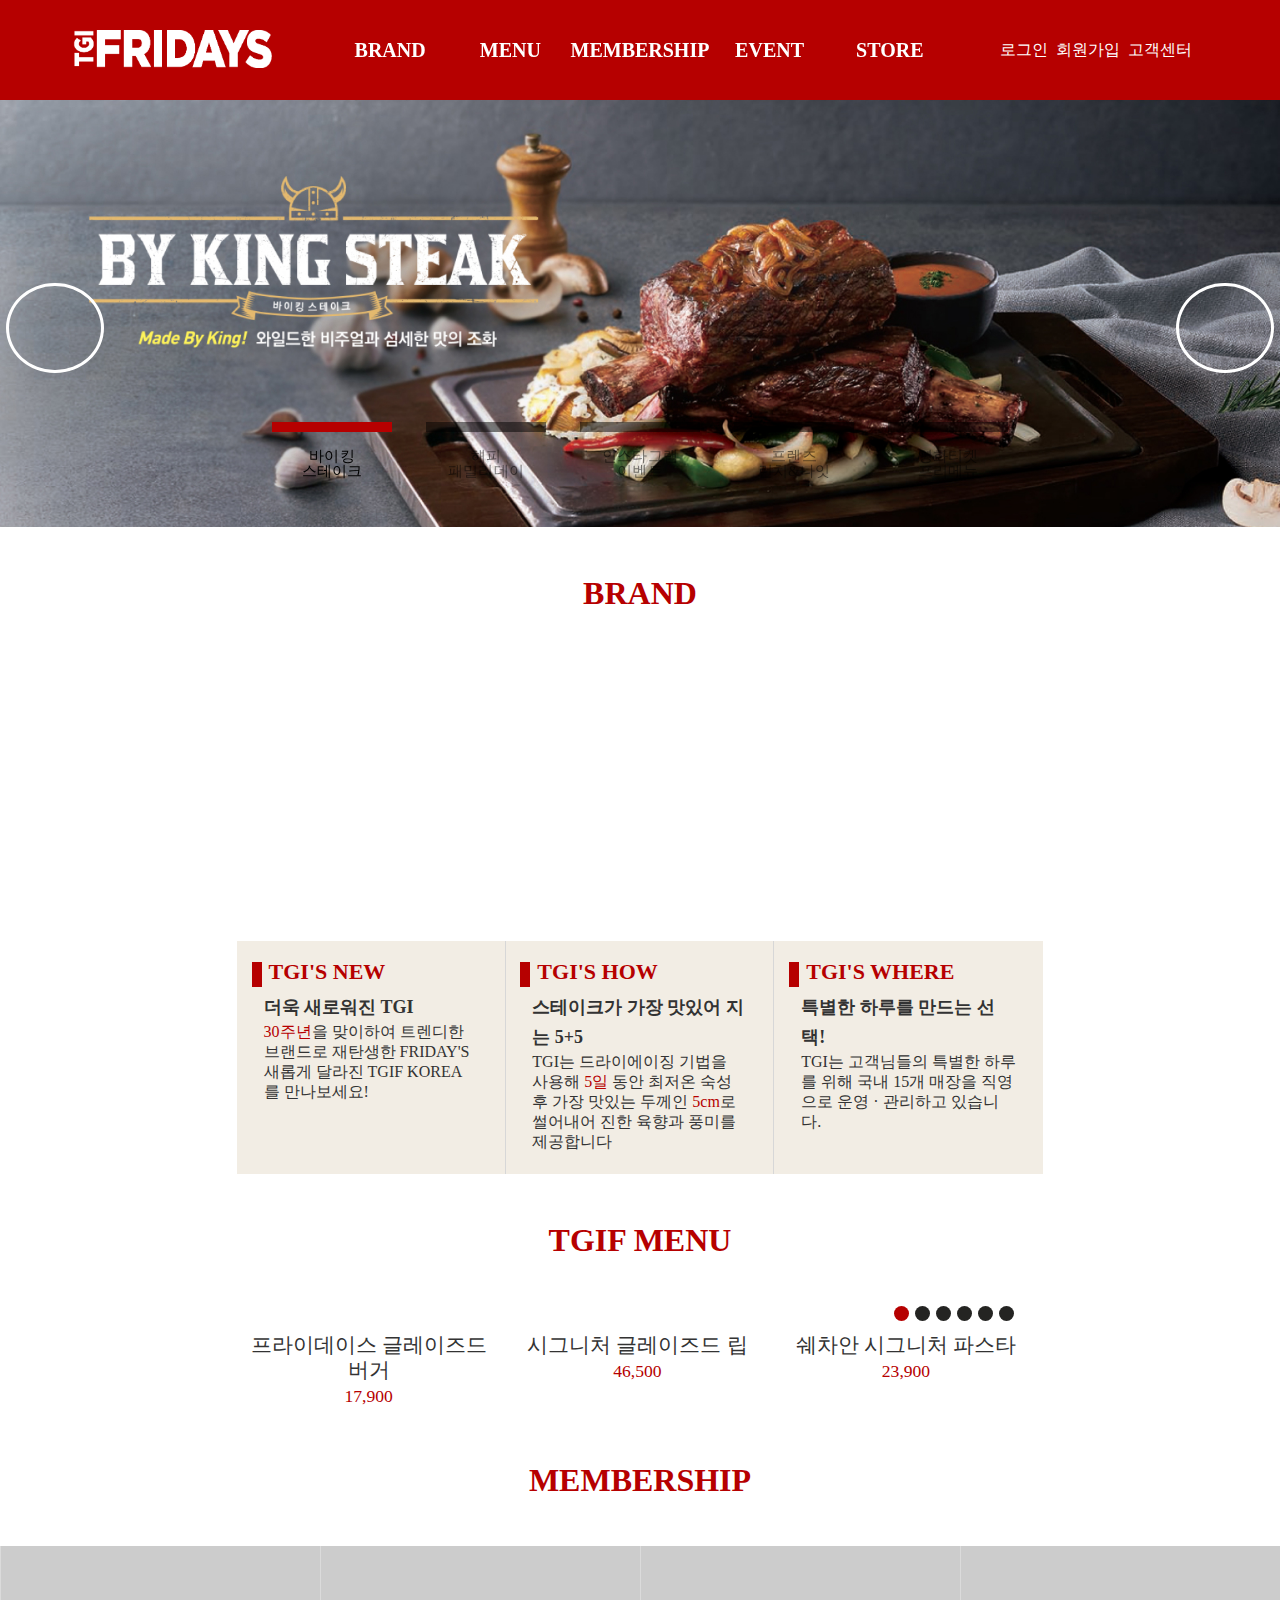
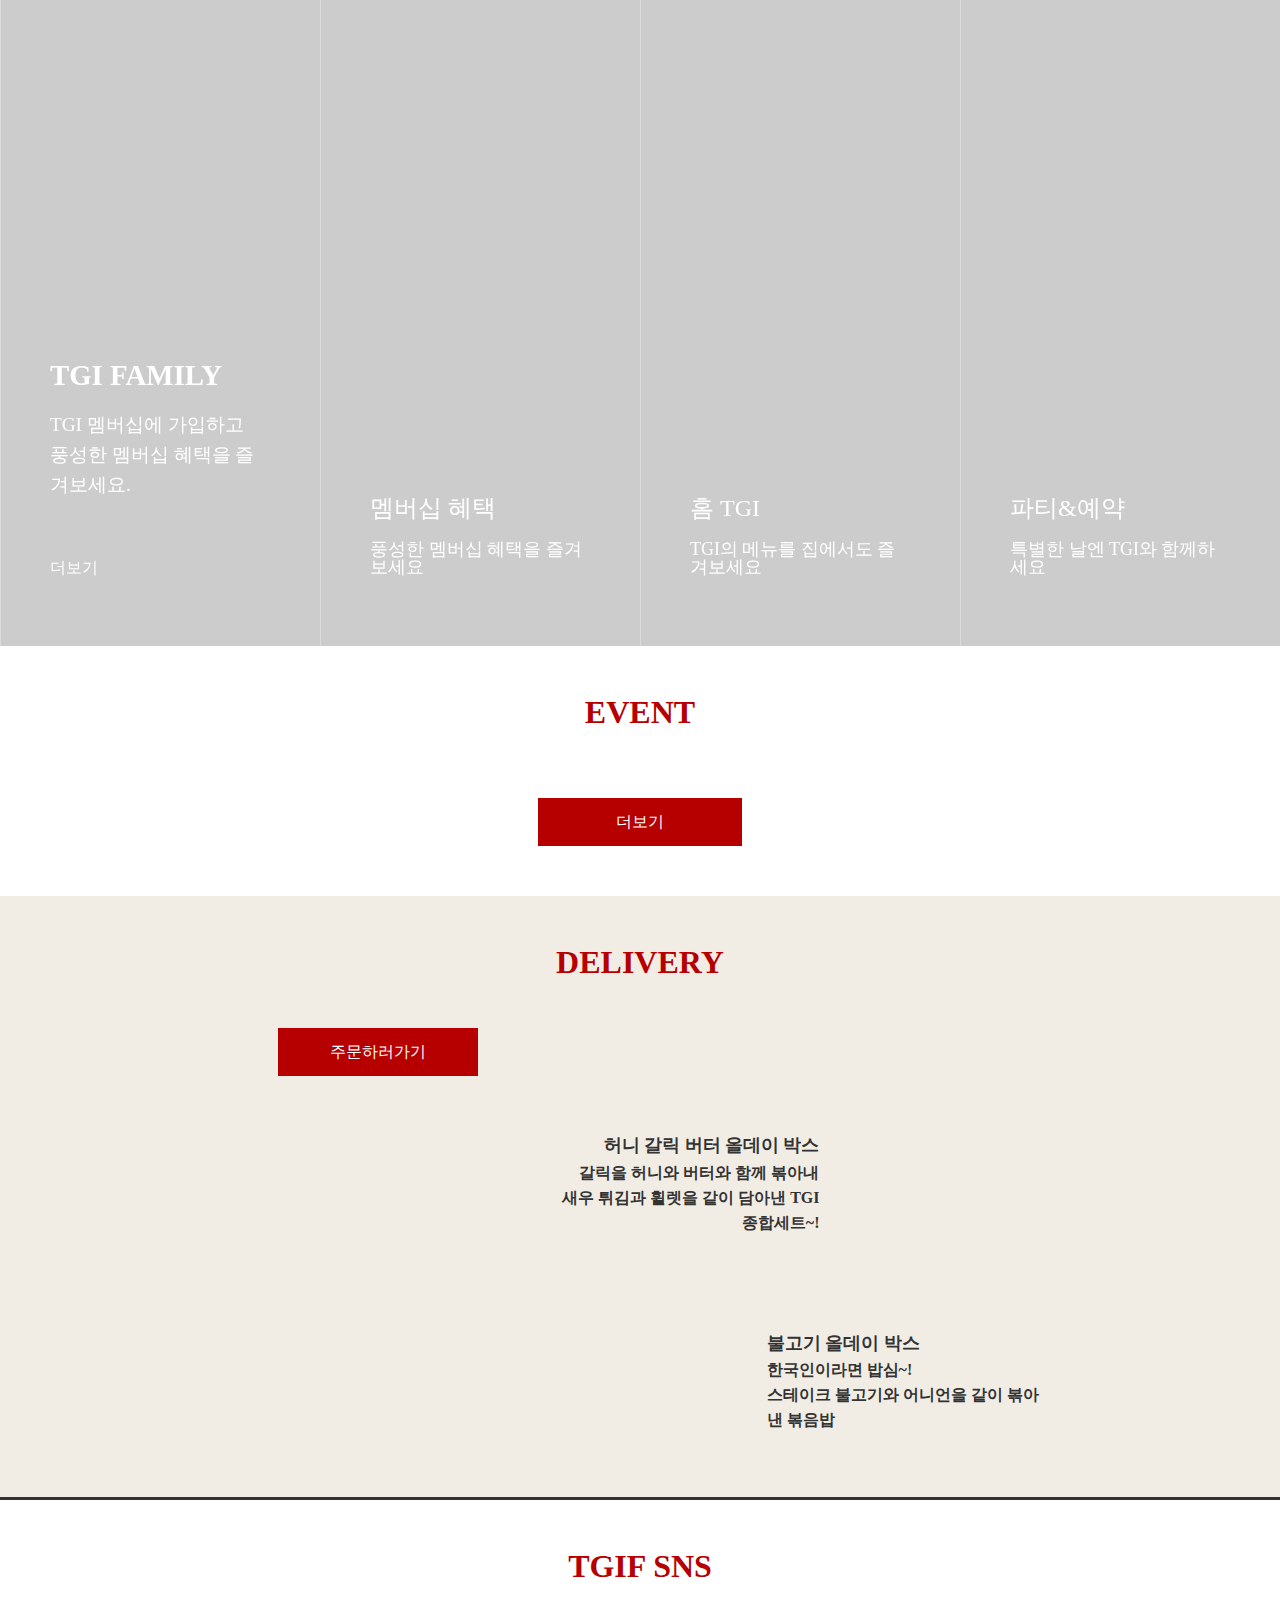
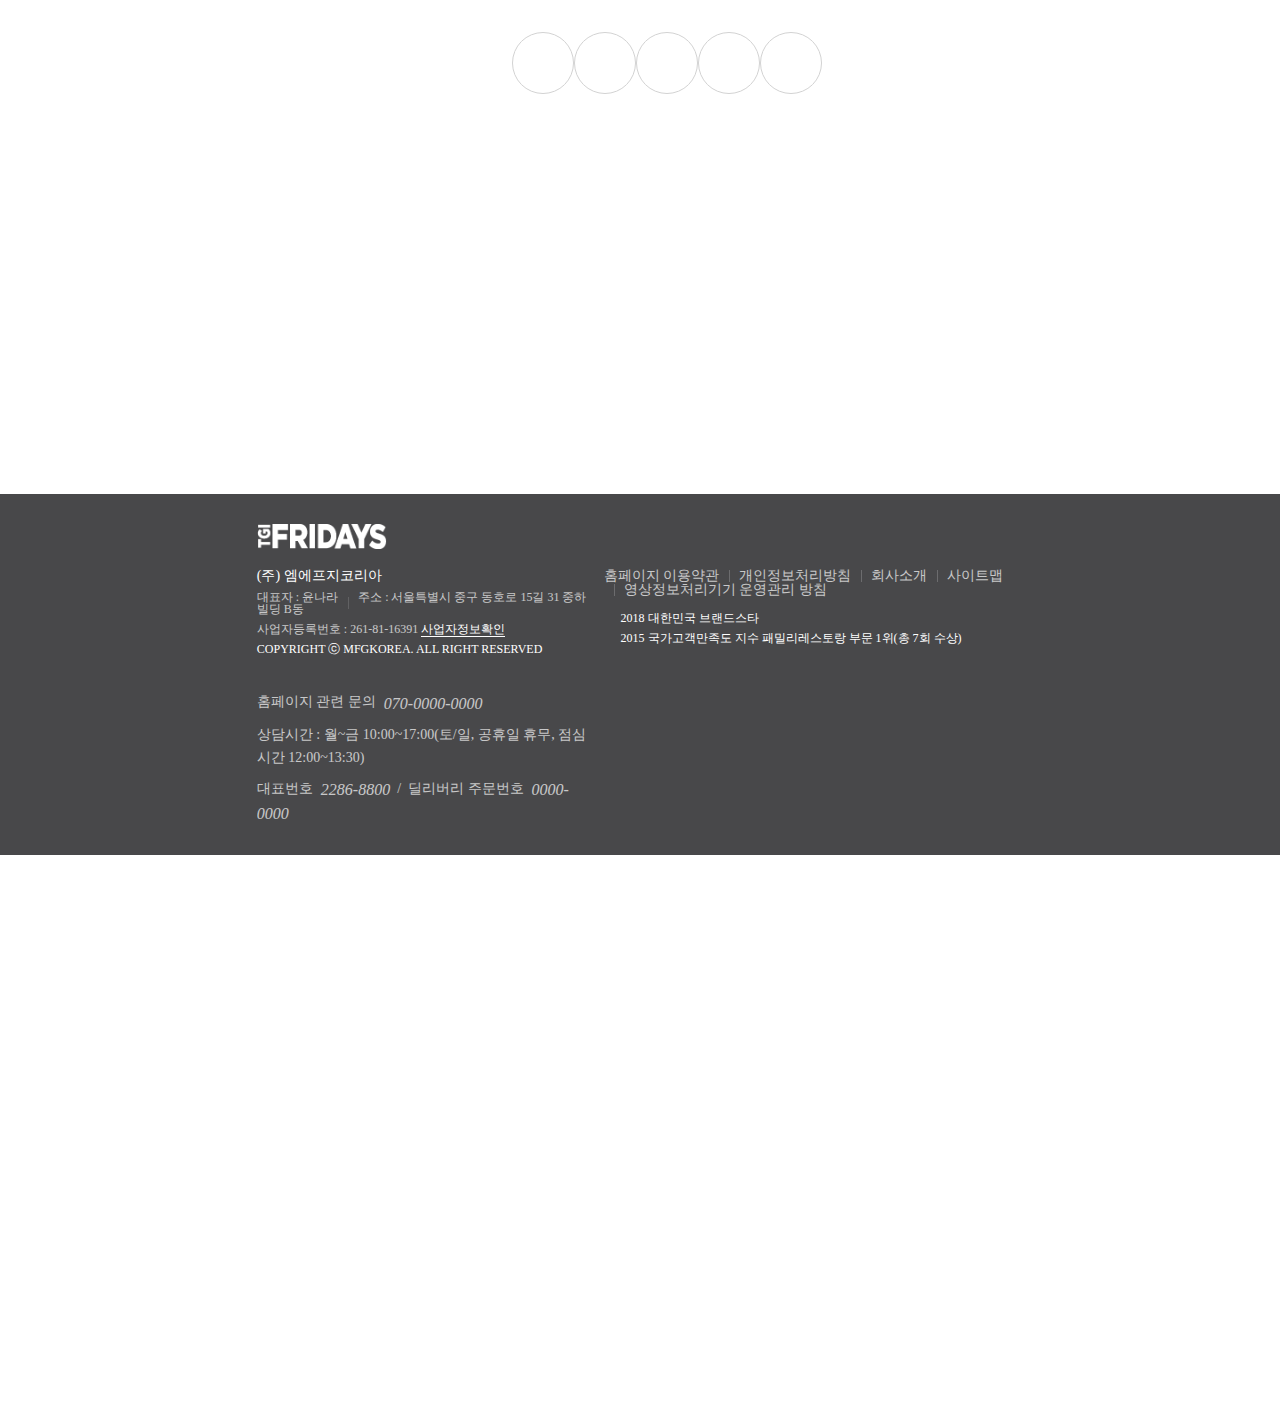
==== index.html @ 8031acd5 "TGI" ====
<!DOCTYPE html>
<html lang="ko">

<head>
  <meta charset="UTF-8">
  <meta http-equiv="X-UA-Compatible" content="IE=edge">
  <meta name="viewport" content="width=device-width, initial-scale=1.0">
  <title>TGI Friday's</title>

  <!-- 파비콘 -->
  <link rel="shortcut icon" type="image/x-icon" href="../img/favicon.ico">

  <!-- 초기화 서식 -->
  <link rel="stylesheet" href="../css/reset.css" type="text/css">
  <!-- 공통 서식 -->
  <link rel="stylesheet" href="../css/common.css" type="text/css">
  <!-- PC 서식 -->
  <link rel="stylesheet" href="../css/pc.css" type="text/css">
  <!-- 태블릿 서식-->
  <link rel="stylesheet" href="../css/tablet.css" type="text/css">
  <!-- 모바일 서식-->
  <link rel="stylesheet" href="../css/mobile.css" type="text/css">

  <!-- 폰트어썸 -->
  <link rel="stylesheet" href="https://cdnjs.cloudflare.com/ajax/libs/font-awesome/6.2.1/css/all.min.css">

  <!-- 제이쿼리 -->
  <script src="https://ajax.googleapis.com/ajax/libs/jquery/2.2.4/jquery.min.js"></script>
  <!-- 제이쿼리 라이브러리 -->
  <script src="https://ajax.googleapis.com/ajax/libs/jquery/2.2.4/jquery.min.js"></script>

  <!-- 공통 스크립트(탑버튼) -->
  <script src="../script/common.js" defer></script>
  <!-- 메인 스크립트 -->
  <script src="./script/main.js" defer></script>
  <!-- 메인 슬라이드배너 스크립트 -->
  <script src="./script/main_slide.js" defer></script>
  <!-- 메뉴 슬라이드배너 스크립트 -->
  <script src="./script/menu_slide.js" defer></script>

</head>

<body>
  <form name="search_form" method="post" action="search.php">
    <input type="checkbox" id="toggle">
    <!-- 상단 헤더 영역 -->
    <header>
      <h1>
        <a href="index.html" title="메인 화면 바로 가기">
          <img src="./img/logo.png" alt="상단 로고">
        </a>
      </h1>

      <label for="toggle" class="total_btn">
        <i class="fas fa-bars"></i>
      </label>

      <!-- gnb -->
      <div class="gnb_tab">
        <nav class="gnb">
          <ul>
            <li><a href="#none" title="BRAND">BRAND</a>
              <ul class="sub">
                <li><a href="#none" title="ABOUT TGI">ABOUT TGI</a></li>
                <li><a href="#none" title="TGI 더 맛있게">TGI 더 맛있게</a></li>
              </ul>
            </li>
            <li><a href="../menu/menu.html" title="MENU">MENU</a>
              <ul class="sub">
                <li><a href="../menu/menu.html" title="신메뉴">신메뉴</a></li>
                <li><a href="#none" title="DELIVERY">DELIVERY</a></li>
                <li><a href="#none" title="런치세트">런치세트</a></li>
                <li><a href="#none" title="">시그니처그릴</a></li>
                <li><a href="#none" title="파스타&라이스">파스타&라이스</a></li>
                <li><a href="#none" title="샐러드">샐러드</a></li>
                <li><a href="#none" title="키즈메뉴">키즈메뉴</a></li>
                <li><a href="#none" title="사이드">사이드</a></li>
                <li><a href="#none" title="음료">음료</a></li>
              </ul>
            </li>

            <li><a href="#none" title="MEMBERSHIP">MEMBERSHIP</a>
              <ul class="sub">
                <li><a href="#none" title="멤버십혜택">멤버십혜택</a></li>
                <li><a href="#none" title="홈 TGI">홈 TGI</a></li>
                <li><a href="#none" title="파티&예약">파티&예약</a></li>
              </ul>
            </li>

            <li><a href="#none" title="EVENT">EVENT</a>
              <ul class="sub">
                <li><a href="#none" title="이벤트">이벤트</a></li>
                <li><a href="#none" title="공지사항">공지사항</a></li>
              </ul>
            </li>

            <li><a href="#none" title="STORE">STORE</a>
              <ul class="sub">
                <li><a href="#none" title="매장찾기">매장찾기</a></li>
                <li><a href="#none" title="창업문의">창업문의</a></li>
              </ul>
            </li>
          </ul>
        </nav>

        <!-- lnb -->
        <nav class="lnb">
          <ul>
            <li><a href="../login/login.html" title="로그인">로그인</a></li>
            <li><a href="../join/join.html" title="회원가입">회원가입</a></li>
            <li><a href="#none" title="고객센터">고객센터</a></li>
            <li><label class="fas fa-search s_btn"></label></li>
          </ul>
        </nav>

        <!-- 검색폼 -->
        <div id="search_box">
          <fieldset class="search">
            <legend>검색</legend>
            <input type="search" id="search" placeholder="검색어를 입력하세요" maxlength="50" autofocus>
            <label for="search" class="fas fa-search"></label>
          </fieldset>
          <label class="fas fa-xmark"></label>
        </div>
      </div>
    </header>


    <!-- 메인 콘텐츠 영역 -->
    <main>

      <!-- 1. 배너 슬라이드 -->
      <article class="main_s">
        <h2>메인 배너 슬라이드</h2>
        <ul class="bs_btn">
          <li class="bs_active">
            <div class="paper-tit">
              바이킹
              <br>
              스테이크
            </div>
          </li>
          <li>
            <div class="paper-tit">
              해피
              <br>
              패밀리데이
            </div>
          </li>
          <li>
            <div class="paper-tit">
              인스타그램
              <br>
              이벤트
            </div>
          </li>
          <li>
            <div class="paper-tit">
              프렌즈
              <br>
              런치&나잇
            </div>
          </li>
          <li>
            <div class="paper-tit">
              영화티켓
              <br>
              프리메뉴
            </div>
          </li>
        </ul>

        <ul class="slide">
          <li><a href="#none" title="배너1"><img src="./img/main01.jpg" alt="배너이미지"></a></li>
          <li><a href="#none" title="배너2"><img src="./img/main02.jpg" alt="배너이미지"></a></li>
          <li><a href="#none" title="배너3"><img src="./img/main03.jpg" alt="배너이미지"></a></li>
          <li><a href="#none" title="배너4"><img src="./img/main04.jpg" alt="배너이미지"></a></li>
          <li><a href="#none" title="배너5"><img src="./img/main05.jpg" alt="배너이미지"></a></li>
        </ul>
        <a href="#none" title="" id="prev_btn" class="button"><i class="fas fa-angle-left"></i></a>
        <a href="#none" title="" id="next_btn" class="button"><i class="fas fa-angle-right"></i></a>

      </article>

      <!-- 2. 브랜드 -->
      <article class="b_wrap">
        <h2>BRAND</h2>
        <div class="b_con">
          <h3>TGI FRIDAYS</h3>
          <p class="b_con_t">(Thank God(ness) It's Friday!)</p><br>
          <p>금요일은 남녀노소 가리지 않고 모두가 기다리는 한 주 최고의 날입니다!</p>
          <p>'누구나 기다리는 금요일의 설레임을 맛으로 전달하겠다'라는 취지로
          <p>TGI FRIDAYS의 시작을 열었습니다.</p>
        </div>

        <div class="b_news">
          <ul>
            <li>
              <a href="#none" title="브랜드로가기">
                <div class="b_txt">
                  <span class="sub_m">TGI'S NEW</span>
                  <span class="b_bold">더욱 새로워진 TGI</span>
                  <p><span class="point">30주년</span>을 맞이하여
                    트렌디한 브랜드로 재탄생한 FRIDAY'S
                    새롭게 달라진 TGIF KOREA를 만나보세요!</p>
                </div>
              </a>
            </li>

            <li>
              <a href="#none" title="브랜드로가기">
                <div class="b_txt">
                  <span class="sub_m">TGI'S HOW</span>
                  <span class="b_bold">스테이크가 가장 맛있어 지는 5+5</span>
                  <p>TGI는 드라이에이징 기법을 사용해
                    <span class="point">5일</span> 동안 최저온 숙성 후 가장 맛있는 두께인 <span class="point">5cm</span>로 썰어내어
                    진한 육향과 풍미를 제공합니다
                  </p>
                </div>
              </a>
            </li>

            <li>
              <a href="#none" title="브랜드로가기">
                <div class="b_txt">
                  <span class="sub_m">TGI'S WHERE</span>
                  <span class="b_bold">특별한 하루를 만드는 선택!</span>
                  <p>TGI는 고객님들의 특별한 하루를 위해
                    국내 15개 매장을 직영으로
                    운영 &middot; 관리하고 있습니다.</p>
                </div>
              </a>
            </li>
          </ul>
        </div>
        <img src="./img/brand_img01.png" alt="브랜드이미지" id="brand-image">
      </article>

      <!-- 3. 메뉴 슬라이드 -->
      <article class="menu_slide_wrapper">
        <h2>TGIF MENU</h2>

        <div class="control_box">
          <span id="page">&nbsp;</span>
          <ul class="m_c_btn">
            <li class="m_on">&nbsp;</li>
            <li>&nbsp;</li>
            <li>&nbsp;</li>
            <li>&nbsp;</li>
            <li>&nbsp;</li>
            <li>&nbsp;</li>
            <i class="pause fa-solid fa-pause"></i>
          </ul>
        </div>

        <div class="slide_box">
          <ul class="menu_slide">
            <li>
              <a href="../menu/menu.html" title="메뉴 보러 가기">
                <img src="./img/menu_slide_1.jpg" alt="프라이데이스 글레이즈드 버거">
                <figcaption>
                  <p>프라이데이스<br>글레이즈드 버거<br><br><span>17,900</span></p>
                </figcaption>
                <p class="name">프라이데이스 글레이즈드 버거<br><span>17,900</span></p>
              </a>
            </li>

            <li>
              <a href="../menu/menu.html" title="메뉴 보러 가기">
                <img src="./img/menu_slide_2.jpg" alt="시그니처 글레이즈드 립">
                <figcaption>
                  <p>시그니처<br>글레이즈드 립<br><br><span>46,500</span></p>
                </figcaption>
                <p class="name">시그니처 글레이즈드 립<br><span>46,500</span></p>
              </a>
            </li>

            <li>
              <a href="../menu/menu.html" title="메뉴슬라이드3">
                <img src="./img/menu_slide_3.jpg" alt="쉐차안 시그니처 파스타">
                <figcaption>
                  <p>쉐차안<br>시그니처 파스타<br><br><span>23,900</span></p>
                </figcaption>
                <p class="name">쉐차안 시그니처 파스타<br><span>23,900</span></p>
              </a>
            </li>

            <li>
              <a href="../menu/menu.html" title="메뉴슬라이드4">
                <img src="./img/menu_slide_4.jpg" alt="뉴욕 스트립 스테이크">
                <figcaption>
                  <p>뉴욕 스트립<br>스테이크<br><br><span>39,900</span></p>
                </figcaption>
                <p class="name">뉴욕 스트립 스테이크<br><span>39,900</span></p>
              </a>
            </li>

            <li>
              <a href="../menu/menu.html" title="메뉴슬라이드5">
                <img src="./img/menu_slide_5.jpg" alt="휠렛 미뇽">
                <figcaption>
                  <p>휠렛 미뇽<br><br><span>47,000</span></p>
                </figcaption>
                <p class="name">휠렛 미뇽<br><span>47,000</span></p>
              </a>
            </li>

            <li>
              <a href="../menu/menu.html" title="메뉴슬라이드6">
                <img src="./img/menu_slide_6.jpg" alt="가든 샐러드">
                <figcaption>
                  <p>가든 샐러드 플래터<br><br><span>18,800</span></p>
                </figcaption>
                <p class="name">가든 샐러드 플래터<br><span>18,800</span></p>
              </a>
            </li>
          </ul>
        </div>

        <div class="tab_control_box">
          <i class="tab_btn fa-solid fa-caret-left"></i>
          <span id="tab_page">&nbsp;</span>
          <i class="tab_btn fa-solid fa-caret-right"></i>
        </div>
      </article>


      <!-- 4. 멤버십 -->
      <article class="mem_b">
        <h2>MEMBERSHIP</h2>
        <ul>
          <li class="mem_tit">
            <a href="#none" title="멤버십">
              <span>TGI FAMILY</span>
              <span>TGI 멤버십에 가입하고<br>풍성한 멤버십 혜택을 즐겨보세요.</span>
              <span>더보기<i class="fas fa-arrow-right"></i></span>
            </a>
          </li>
          <li>
            <a href="#none" title="멤버십 혜택">
              <span>멤버십 혜택</span>
              <span>풍성한 멤버십 혜택을 즐겨보세요</span>
            </a>
            <img src="./img/mem_img01.jpg" alt="멤버십">
          </li>
          <li>
            <a href="#none" title="홈 TGI">
              <span>홈 TGI</span>
              <span>TGI의 메뉴를 집에서도 즐겨보세요</span>
            </a>
            <img src="./img/mem_img02.jpg" alt="멤버십">
          </li>
          <li>
            <a href="#none" title="파티 & 예약">
              <span>파티&예약</span>
              <span>특별한 날엔 TGI와 함께하세요</span>
            </a>
            <img src="./img/mem_img03.jpg" alt="멤버십">
          </li>
        </ul>
      </article>


      <!-- 5. 이벤트 -->
      <article class="event_s">
        <h2>EVENT</h2>
        <div class="e_slide_wrapper">
          <ul class="e_slide">
            <li><a href="#none" title="이벤트"><img src="./img/main_event01.jpg" alt="이벤트"></a></li>
            <li><a href="#none" title="이벤트"><img src="./img/main_event02.jpg" alt="이벤트"></a></li>
            <li><a href="#none" title="이벤트"><img src="./img/main_event03.jpg" alt="이벤트"></a></li>
            <li><a href="#none" title="이벤트"><img src="./img/main_event04.jpg" alt="이벤트"></a></li>
            <li><a href="#none" title="이벤트"><img src="./img/main_event05.jpg" alt="이벤트"></a></li>
            <li><a href="#none" title="이벤트"><img src="./img/main_event06.jpg" alt="이벤트"></a></li>
          </ul>
        </div>
        <a href="#none">더보기</a>
      </article>


      <!-- 6. 딜리버리 -->
      <section class="delivery">
        <h2>DELIVERY</h2>
        <div class="d_wrap">
          <article class="d_left">
            <h3>주문</h3>
            <a href="../menu/menu.html" title="주문페이지 바로가기" class="d_btn_img">
              <img src="./img/mockup.png" alt="목업"></a>

            <a href="#none" title="딜리버리 바로가기">주문하러가기</a>
          </article>

          <article class="d_right">
            <h3>도시락</h3>
            <ul>
              <li class="delibox deli_box1">
                <a href="../menu/menu.html" title="딜리버리 바로가기">
                  <div class="d_list">
                    <dl>
                      <dt>허니 갈릭 버터 올데이 박스</dt>
                      <dd>갈릭을 허니와 버터와 함께 볶아내</dd>
                      <dd>새우 튀김과 휠렛을 같이 담아낸
                        TGI 종합세트~!</dd>
                    </dl>
                  </div>
                  <img src="./img/d_menu02.png" alt="도시락1">
                </a>
              </li>

              <li class="delibox deli_box2">
                <a href="../menu/menu.html" title="딜리버리바로가기">
                  <img src="./img/d_menu01.png" alt="도시락2">
                  <div class="d_list">
                    <dl>
                      <dt>불고기 올데이 박스</dt>
                      <dd>한국인이라면 밥심~!</dd>
                      <dd>스테이크 불고기와 어니언을 같이 볶아낸
                        볶음밥</dd>
                    </dl>
                  </div>
                </a>
              </li>
            </ul>
          </article>
        </div>

        <div class="icon1">
          <img src="./img/d_icon.png" alt="오토바이">
        </div>
      </section>


      <!-- 7. SNS -->
      <section class="sns">
        <h2>TGIF SNS</h2>
        <article class="sns_btn">
          <h3>sns</h3>
          <ul>
            <li><a href="https://www.instagram.com/tgifridays_kr" target="_blank" title="인스타로 바로가기"><i
                  class="fa-brands fa-instagram"></i></a></li>
            <li><a href="https://www.facebook.com/TGIfridayskorea" target="_blank" title="페이스북으로 바로가기"><i
                  class="fa-brands fa-facebook-f"></i></a></li>
            <li><a href="#none" title="트위터로 바로가기"><i class="fa-brands fa-twitter"></i></a></li>
            <li><a href="#none" title="유튜브로 바로가기"><i class="fa-brands fa-youtube"></i></a></li>
            <li><a href="#none" title="블로그로 바로가기"><i class="fa-brands fa-blogger-b"></i></a></li>
          </ul>
        </article>
        <article class="sns_s" id="slider">
          <h3>sns</h3>
          <ul class="list_wrap">
            <li><a href="https://www.instagram.com/tgifridays_kr/" target="_blank" title="sns"><img
                  src="./img/sns_img01.jpg" alt="sns"></a></li>
            <li><a href="https://www.instagram.com/tgifridays_kr/" target="_blank" title="sns"><img
                  src="./img/sns_img02.jpg" alt="sns"></a></li>
            <li><a href="https://www.instagram.com/tgifridays_kr/" target="_blank" title="sns"><img
                  src="./img/sns_img03.jpg" alt="sns"></a></li>
            <li><a href="https://www.instagram.com/tgifridays_kr/" target="_blank" title="sns"><img
                  src="./img/sns_img04.jpg" alt="sns"></a></li>
            <li><a href="https://www.instagram.com/tgifridays_kr/" target="_blank" title="sns"><img
                  src="./img/sns_img05.jpg" alt="sns"></a></li>
            <li><a href="https://www.instagram.com/tgifridays_kr/" target="_blank" title="sns"><img
                  src="./img/sns_img06.jpg" alt="sns"></a></li>
            <li><a href="https://www.instagram.com/tgifridays_kr/" target="_blank" title="sns"><img
                  src="./img/sns_img07.jpg" alt="sns"></a></li>
            <li><a href="https://www.instagram.com/tgifridays_kr/" target="_blank" title="sns"><img
                  src="./img/sns_img08.jpg" alt="sns"></a></li>
            <li><a href="https://www.instagram.com/tgifridays_kr/" target="_blank" title="sns"><img
                  src="./img/sns_img09.jpg" alt="sns"></a></li>
            <li><a href="https://www.instagram.com/tgifridays_kr/" target="_blank" title="sns"><img
                  src="./img/sns_img10.jpg" alt="sns"></a></li>
            <li><a href="https://www.instagram.com/tgifridays_kr/" target="_blank" title="sns"><img
                  src="./img/sns_img11.jpg" alt="sns"></a></li>
            <li><a href="https://www.instagram.com/tgifridays_kr/" target="_blank" title="sns"><img
                  src="./img/sns_img12.jpg" alt="sns"></a></li>
            <li><a href="https://www.instagram.com/tgifridays_kr/" target="_blank" title="sns"><img
                  src="./img/sns_img13.jpg" alt="sns"></a></li>
            <li><a href="https://www.instagram.com/tgifridays_kr/" target="_blank" title="sns"><img
                  src="./img/sns_img14.jpg" alt="sns"></a></li>
            <li><a href="https://www.instagram.com/tgifridays_kr/" target="_blank" title="sns"><img
                  src="./img/sns_img15.jpg" alt="sns"></a></li>
            <li><a href="https://www.instagram.com/tgifridays_kr/" target="_blank" title="sns"><img
                  src="./img/sns_img16.jpg" alt="sns"></a></li>
            <li><a href="https://www.instagram.com/tgifridays_kr/" target="_blank" title="sns"><img
                  src="./img/sns_img17.jpg" alt="sns"></a></li>
            <li><a href="https://www.instagram.com/tgifridays_kr/" target="_blank" title="sns"><img
                  src="./img/sns_img18.jpg" alt="sns"></a></li>
            <li><a href="https://www.instagram.com/tgifridays_kr/" target="_blank" title="sns"><img
                  src="./img/sns_img19.jpg" alt="sns"></a></li>
          </ul>
        </article>
      </section>

      <!-- 탑버튼 -->
      <aside>
        <a href="#none" title="위로 바로 가기" class="top_btn"><i class="fas fa-angle-up"></i>TOP</a>
      </aside>

    </main>


    <!-- 푸터 영역 -->
    <footer>
      <div class="f_wrap">
        <h1><a href="index.html" title="상단으로 올라 가기"><img src="./img/logo.png" alt="로고"></a></h1>
        <div class="f_right">
          <nav class="f_gnb">
            <ul class="foo_l">
              <li><a href="#none" title="홈페이지 이용약관">홈페이지 이용약관</a></li>
              <li><a href="#none" title="개인정보처리방침">개인정보처리방침</a></li>
              <li><a href="#none" title="회사소개">회사소개</a></li>
              <li><a href="#none" title="사이트맵">사이트맵</a></li>
              <li><a href="#none" title="영상정보처리기기 운영관리 방침">영상정보처리기기 운영관리 방침</a></li>
            </ul>
          </nav>
          <ul class="awards">
            <li><img src="./img/f_brandstar.jpg" alt="브랜드스타">
              <p>2018 대한민국 브랜드스타</p>
            </li>
            <li><img src="./img/f_ncsi.jpg" alt="ncsi">
              <p>2015 국가고객만족도 지수 패밀리레스토랑 부문 1위(총 7회 수상)</p>
            </li>
          </ul>
        </div>
        <address>
          <div class="f_text">
            <p>(주) 엠에프지코리아</p>
            <p><span>대표자 : 윤나라</span><span>주소 : 서울특별시 중구 동호로 15길 31 중하빌딩 B동</span></p>
            <p><span>사업자등록번호 : 261-81-16391 </span><a href="#none" class="btn-toast-pop">사업자정보확인</a></p>
            <p class="copy">COPYRIGHT ⓒ MFGKOREA. ALL RIGHT RESERVED</p>
          </div>
          <div class="tel-text">
            <p class="home-number">홈페이지 관련 문의<em class="roboto">070-0000-0000</em></p>
            <p class="site-number">상담시간 : 월~금 10:00~17:00(토/일, 공휴일 휴무, 점심시간 12:00~13:30)</p>
            <p class="key-number">대표번호<em class="roboto">2286-8800</em>&nbsp;&nbsp;/&nbsp;&nbsp;딜리버리 주문번호<em
                class="roboto">0000-0000</em></p>
          </div>
        </address>
      </div>
    </footer>
  </form>
</body>

</html>
---- css/common.css ----
@charset "utf-8";

@font-face {
  font-family: 'Pretendard-Regular', 'Roboto';
  src: url('https://cdn.jsdelivr.net/gh/Project-Noonnu/noonfonts_2107@1.1/Pretendard-Regular.woff') format('woff');
  font-weight: 200, 400, 600;
  font-style: normal;
}

body {
  width: 100%;
  margin: 0 auto;
  color: #333;
  font-family: 'Pretendard-Regular';
  overflow-x: hidden;
}

/* p{font-size: 1.125rem;} */
h2 {
  font-family: 'Roboto';
  font-size: 2rem;
  margin: 50px 0;
  text-align: center;
  color: #B60000;
}

a {
  text-decoration: none;
  color: #333;
}

.gnb>ul>li>a {
  font-family: 'Roboto';
}

img {
  display: block;
}


/* 탑버튼 */

aside a {
  width: 50px;
  height: 50px;
  text-align: center;
  position: fixed;
  right: 30px;
  bottom: 100px;
  font-size: 1.125rem;
  display: none;
  padding-top: 5px;
  background-color: #B60000;
  color: #fff;
  border: 1px solid #B60000;
  box-sizing: border-box;
  z-index: 9999;
}

.top_btn:hover {
  background-color: #fff;
  color: #B60000;
  border: 1px solid #B60000;
}


/* 헤더 서식 */
#toggle {
  display: none;
}

header {
  background: #B60000;
  width: 100%;
  height: 100px;
  position: relative;
  margin: auto;
  display: block;
  z-index: 9999;
}

header h1 {
  /* width: 17%; */
  height: 100px;
  position: relative;
  top: 30px;
  /* left: 5%; */
}

h1 img {
  width: 100%;
  max-width: 200px;
}

.gnb {
  width: 50%;
  height: 70px;
  max-width: 1200px;
  position: absolute;
  left: 50%;
  top: 30px;
  transform: translateX(-50%);
  z-index: 9999;
}

.gnb>ul {
  /* display:flex; */
  justify-content: space-around;
  padding: 0 10px;
  align-items: center;
}

.gnb>ul>li {
  text-align: center;
  width: 100%;
  position: relative;
}

.gnb>ul>li>a {
  font-size: 1.25rem;
  color: #fff;
  font-weight: bold;
  line-height: 40px;
}

.gnb>ul>li>i {
  display: none;
}

.gnb li a:hover {
  color: #242422;
}


/* 서브 메뉴 */
.sub {
  position: absolute;
  width: 100%;
  height: 280px;
  display: none;
  top: 70px;
  padding-top: 10px;
  background-color: rgba(0, 0, 0, .5);
  text-align: center;
}

.sub li {
  height: 30px;
}

.sub li a {
  color: #fff;
}

.sub li a:hover {
  color: #B60000;
}

.gnb>ul>li:first-child .sub {
  padding-left: 1000px;
  left: -1000px;
}

.gnb>ul>li:last-child .sub {
  padding-right: 1000px;
  right: -1000px;
}

/* lnb */
/* .lnb { */
/* position: absolute; */
/* right: 5%; */
/* top: 50%; */
/* transform: translateY(-50%); */
/* } */

.lnb ul {
  display: flex;
  /* justify-content: space-around; */
}

.lnb ul li {
  padding: 5px;
}

.lnb ul li a {
  font-size: 1rem;
  color: #fff;
  display: block;
}


/* 헤더 서식 끝 */



/* 메인 영역 */
/* 메인 슬라이드 */
.main_s {
  position: relative;
  width: 100%;
  /* height: 600px; */
  overflow: hidden;
  text-align: center;
}

.main_s h2 {
  display: none;
}

.slide {
  width: 500%;
  display: flex;
  position: relative;
  left: 0px;
  transition: 1.5s;
}

.main_s i.fas {
  font-size: 40px;
  color: #fff;
  border: 3px solid #fff;
  border-radius: 50%;
  position: absolute;
  top: 43%;
  padding: 22px 30px;
}

.main_s i.fas:hover {
  background: rgba(255, 255, 255, .3);
  color: #b60000;
  border: 3px solid #b60000;
}

.slide li {
  width: 100%;
}

.slide li img {
  width: 100%;
}

.fa-angle-left {
  left: 0.5%;
}

.fa-angle-right {
  right: 0.5%;
}

.bs_btn {
  position: absolute;
  bottom: 1%;
  left: 0;
  width: 100%;
  text-align: center;
  z-index: 1000;
}

.bs_btn li {
  display: inline-block;
  position: relative;
  width: 120px;
  height: 100px;
  margin: 0 15px;
  cursor: pointer;
}

.bs_btn li.bs_active::before {
  width: 120px;
  /* border: 1px solid #b60000; */
  background-color: #b60000;
}

.bs_btn li.bs_active .paper-tit {
  color: #fff;
}

.bs_btn li::before {
  content: '';
  display: block;
  position: absolute;
  top: 0;
  left: 0;
  width: 120px;
  height: 10px;
  background-color: rgba(0, 0, 0, .5);
  /* border: 1px solid rgb(107,102,102); */
}

/* .bs_btn li.bs_active::after{
  border: 1px solid  #b60000;
    background-color: #b60000;
    box-sizing: border-box;
    opacity: 1;
} */
.bs_btn li::after {
  content: '';
  display: block;
  position: absolute;
  top: 0;
  left: 0;
  width: 1px;
  height: 7px;
}

.bs_btn .paper-tit {
  margin-top: 27px;
  color: rgba(0, 0, 0, .5);
  font-size: 15px;
  word-break: keep-all;
  /* text-align: center; */
  letter-spacing: 0.01em
}

/* 메뉴 슬라이드 */

.menu_slide_wrapper {
  margin: 0 auto;
  width: 63%;
  text-align: center;
}


.slide_box {
  width: 100%;
  /* border: 3px solid #f00; */
  overflow: hidden;
  box-sizing: border-box;
  position: relative;
  clear: right;
}

.menu_slide {
  width: 199.89% !important;
  margin: 0 auto;
  /* border: 3px solid #000; */
  overflow: hidden;
  display: flex;
  position: relative;
  /* margin-left:0; */
  box-sizing: border-box;


}

.menu_slide>li {
  width: 33% !important;
  padding-right: 0.3% !important;
  box-sizing: border-box !important;
}


.menu_slide>li>a {
  display: block;
  width: 100%;
  height: 100%;
  position: relative;
  box-sizing: border-box;

}

.menu_slide>li>a>img {
  width: 100%;
  max-width: 550px;

  z-index: -1;
}

.menu_slide li a p.name {
  font-size: 1.3rem;
  padding: 5px;
  line-height: 25px;
}

.menu_slide li a p.name>span {
  color: #B60000;
  font-size: 1.1rem;
}

#page {
  /* border: 1px solid #000; */
  color: #242422;
  padding-right: 5px;
  font-size: 0.9rem;
}

/* 메뉴 슬라이드 끝 */

/* 딜리버리 */

.delivery {
  width: 100%;
  /* height: 800px; */
  position: relative;
  border-bottom: 3px solid#333;
  background: #F2EDE4;
  /* margin: 0px auto; */
}

.delivery h2 {
  padding-top: 50px;
}

.delivery h3 {
  display: none;
}

.d_list {
  /* width: 70%; */
  font-weight: bold;
  /* display: flex; */
  padding-top: 70px;
}

.d_list dt {
  /* width: 100%; */
  font-size: 1.8vw;
  padding-bottom: 5px;
}

.d_list dd {
  line-height: 25px;
}

.deli_box2 .d_list {
  padding-left: 20px;
}

/* sns 서식 시작 */
.sns {
  width: 100%;
  padding-bottom: 350px;
}

.sns h3 {
  display: none;
}

.sns_btn {
  width: 20%;
  margin: 0 auto;
  padding-bottom: 50px;
}

.sns_btn>ul {
  display: flex;
  justify-content: space-between;
}

.sns_btn>ul>li {
  position: relative;
}

.sns_btn>ul>li>a {
  display: block;
  width: 40px;
  height: 40px;
  border: 1px solid #D2D2D2;
  border-radius: 50%;
  padding: 10px;
  transition: .3s;
}

.sns_btn .fa-brands {
  font-size: 30px;
  color: #D2D2D2;
  position: absolute;
  left: 50%;
  top: 50%;
  transform: translate(-50%, -50%);
  transition: .3s;
}

.sns_s {
  position: relative;
}

.sns_s>ul {
  position: absolute;
  width: 6000px;
  left: 0px;
  display: flex;
}

.sns_s>ul>li {
  width: 300px;
  height: 300px;
  list-style: none;
}

.sns_s>ul>li img {
  width: 100%;
}

/* sns 서식 끝 */


/* 푸터 영역 */
footer {
  position: relative;
  width: 100%;
  color: #fff;
  background-color: #48484A;
  font-size: 12px;
  padding: 20px;
}

footer h1 {
  width: 100%;
}

footer h1 img {
  width: 100%;
  max-width: 130px;
  display: block;
  box-sizing: border-box;
}

.f_wrap {
  display: flex;
  flex-wrap: wrap;
  flex-direction: row-reverse;
  width: 63%;
  padding: 10px 0px;
  margin: 0 auto;
  box-sizing: border-box;
}

.f_right {
  width: 57%;
  margin-top: 20px;
}

footer .f_gnb {
  overflow: hidden;
  z-index: 3;
  margin-bottom: 15px;
}

.f_text {
  position: relative;
}

footer .f_gnb li {
  position: relative;
  float: left;
  padding-left: 10px;
  margin-left: 10px;
}

footer .f_gnb li:after {
  content: '';
  position: absolute;
  top: 50%;
  left: 0;
  display: block;
  width: 1px;
  height: 12px;
  margin-top: -6px;
  background-color: #fff;
  opacity: 0.2;
}

footer .f_gnb li:first-child {
  padding-left: 0;
  margin-left: 0;
}

footer .f_gnb li:first-child:after {
  display: none;
}

footer .f_gnb li>a {
  color: #fff;
  font-size: 14px;
  opacity: 0.7;
}

.awards {
  top: 60px;
  right: 282px;
}

.awards img:first-child {
  width: 14px;
  display: inline-block;
}

.awards img:last-child {
  width: 20px;
  display: inline-block;
}

.awards li {
  margin-top: 8px;
}

.awards p {
  display: inline;
}

address {
  order: 1;
  width: 41%;
  box-sizing: border-box;
  margin-right: 2%;
}

footer address p {
  margin-top: 8px;
}

footer address p span {
  opacity: 0.7;
}

footer address p:first-child {
  margin-top: 20px;
  font-size: 14px;
}

footer address p span+span {
  position: relative;
  padding-left: 10px;
  margin-left: 10px;
}

footer address p span+span:after {
  content: '';
  position: absolute;
  top: 50%;
  left: 0;
  display: block;
  width: 1px;
  height: 12px;
  margin-top: -6px;
  background-color: #fff;
  opacity: 0.2;
}

footer address a {
  color: #fff;
  border-bottom: 1px solid #fff;
  opacity: 1;
}

footer .tel-text {
  margin-top: 15px;
  font-size: 14px;
  line-height: 23px;
  overflow: hidden;
}

.tel-text>p {
  opacity: 0.7;
}

footer .tel-text em {
  margin-left: 8px;
  font-size: 16px;
  font-weight: 500;
  vertical-align: middle;
}
---- css/pc.css ----
@charset "utf-8";
/* PC 서식 시작 */

@media screen and (min-width:1025px) {

  /* 헤더 서식 */
  header {
    background: #B60000;
    width: 100%;
    height: 100px;
    position: relative;
    margin: auto;
    display: block;
    z-index: 9999;
  }

  header h1 {
    width: 17%;
    height: 100px;
    position: relative;
    top: 30px;
    left: 5%;
  }

  header h1 img {
    width: 100%;
    max-width: 200px;
    margin: 0 auto;
  }

  .total_btn {
    display: none;
  }

  .gnb {
    width: 50%;
    height: 100px;
    max-width: 1200px;
    position: absolute;
    left: 50%;
    top: 30px;
    transform: translateX(-50%);
    z-index: 9999;
  }

  .gnb>ul {
    display: flex;
    justify-content: space-around;
    padding: 0 10px;
    align-items: center;
  }

  .gnb>ul>li {
    text-align: center;
    width: 100%;
    position: relative;
  }

  .gnb>ul>li>a {
    font-size: 1.25rem;
    color: #fff;
    font-weight: bold;
    line-height: 40px;
  }

  .gnb li a:hover {
    color: #242422;
  }

  .gnb:hover .sub {
    display: block;
  }


  /* 서브 메뉴 */
  .sub {
    position: absolute;
    width: 100%;
    height: 280px;
    display: none;
    top: 70px;
    padding-top: 10px;
    background-color: rgba(0, 0, 0, .5);
    text-align: center;
  }

  .sub li {
    height: 30px;
  }

  .sub li a {
    color: #fff;
  }

  .sub li a:hover {
    color: #B60000;
  }

  .gnb>ul>li:first-child .sub {
    padding-left: 1000px;
    left: -1000px;
  }

  .gnb>ul>li:last-child .sub {
    padding-right: 1000px;
    right: -1000px;
  }

  /* lnb */
  .lnb {
    position: absolute;
    right: 5%;
    top: 50%;
    transform: translateY(-50%);
  }

  .lnb ul {
    display: flex;
    justify-content: space-around;
  }

  .lnb ul li {
    padding: 4px;
  }

  .lnb ul li a {
    font-size: 1rem;
    color: #fff;
    display: block;
  }

  .lnb li a:hover {
    color: #242422;
  }

  /* 헤더 서식 끝 */


  /* 검색폼 서식 */
  .lnb .fa-search {
    font-size: 16px;
    cursor: pointer;
    transform: translateY(-2px);
    color: #fff;
  }

  #search_box {
    width: 100%;
    position: absolute;
    left: 0;
    padding: 150px 0;
    display: none;
    justify-content: center;
    background: #fff;
    z-index: 9999;
  }

  #search_box fieldset legend,
  #search_box fieldset span {
    display: none;
  }

  #search_box fieldset {
    position: absolute;
    top: 100px;
    left: 50%;
    transform: translateX(-50%);
    transition: all 0.6s ease;
  }

  .search {
    width: 100%;
    text-align: center;
  }

  /* 밑줄 */
  .search::after {
    width: 600px;
    height: 2px;
    background: #333;
    content: "";
    display: block;
    position: absolute;
    left: 50%;
    transform: translateX(-50%);
  }

  #search {
    width: 30%;
    height: 50px;
    font-size: 20px;
    color: #333;
    border: none;
    text-indent: 5px;
  }

  /* 포커스시 테두리 없애기 */
  #search:focus {
    outline: none;
  }

  /* x 버튼 없애기 */
  #search::-webkit-search-decoration,
  #search::-webkit-search-cancel-button,
  #search::-webkit-search-results-button,
  #search::-webkit-search-results-decoration {
    display: none;
  }

  #search_box .fa-search {
    font-size: 24px;
    cursor: pointer;
    padding: 10px;
  }

  #search_box .fa-search:hover {
    color: #B60000;
  }

  #search_box .fa-xmark {
    font-size: 35px;
    color: #b60000;
    cursor: pointer;
    position: absolute;
    top: 250px;
    left: 50%;
    transform: translateX(-50%);
    transition: 0.8s;
  }

  #search_box .fa-xmark:hover {
    transform: rotate(180deg);
  }

  /* 검색폼 서식 끝 */



  /* 1 메인 슬라이드배너 서식 시작 */

  .main_s {
    position: relative;
    width: 100%;
    overflow: hidden;
    text-align: center;
  }

  .main_s h2 {
    display: none;
  }

  .slide {
    width: 500%;
    display: flex;
    position: relative;
    left: 0px;
    transition: 1.5s;
  }

  .slide li {
    width: 100%;
  }

  .slide li img {
    width: 100%;
  }

  .main_s i.fas {
    font-size: 40px;
    color: #fff;
    border: 3px solid #fff;
    border-radius: 50%;
    position: absolute;
    top: 43%;
    padding: 22px 30px;
  }

  .main_s i.fas:hover {
    background: rgba(255, 255, 255, .3);
    color: #b60000;
    border: 3px solid #b60000;
  }

  .fa-angle-left {
    left: 0.5%;
  }

  .fa-angle-right {
    right: 0.5%;
  }

  .bs_btn {
    position: absolute;
    bottom: 1%;
    left: 0;
    width: 100%;
    text-align: center;
    z-index: 1000;
  }

  .bs_btn li {
    display: inline-block;
    position: relative;
    width: 120px;
    height: 100px;
    margin: 0 15px;
    cursor: pointer;
  }

  .bs_btn li.bs_active::before {
    width: 120px;
    /* border: 1px solid #b60000; */
    background-color: #b60000;
  }

  .bs_btn li.bs_active .paper-tit {
    color: #000;
  }

  .bs_btn li::before {
    content: '';
    display: block;
    position: absolute;
    top: 0;
    left: 0;
    width: 120px;
    height: 10px;
    background-color: rgba(0, 0, 0, .5);
    /* border: 1px solid rgb(107,102,102); */
  }

  /* .bs_btn li.bs_active::after{
  border: 1px solid  #b60000;
    background-color: #b60000;
    box-sizing: border-box;
    opacity: 1;
} */
  .bs_btn li::after {
    content: '';
    display: block;
    position: absolute;
    top: 0;
    left: 0;
    width: 1px;
    height: 7px;
  }

  .bs_btn .paper-tit {
    margin-top: 27px;
    color: rgba(0, 0, 0, .5);
    font-size: 15px;
    word-break: keep-all;
    /* text-align: center; */
    letter-spacing: 0.01em
  }

  /* 메인 슬라이드배너 서식 끝 */

  /* 2 브랜드 서식 시작 */
  .b_wrap {
    width: 63%;
    margin: 0 auto;
    position: relative;
  }

  .b_con {
    width: 100%;
    padding: 70px 10px 0 10px;
    position: relative;
    left: -100%;
    opacity: 0;
    transition: 1s;
    /* animation: b_slide 1s ease-out; */
  }

  .b_con h3 {
    font-size: 38px;
    font-weight: bold;
    text-indent: 30px;
    line-height: 50px;
    position: relative;
    left: -40px;
  }

  .b_con h3::before {
    width: 10px;
    height: 30px;
    background: #B60000;
    content: "";
    display: block;
    position: absolute;
    top: 12px;
    left: 10px;
  }

  .b_con p {
    line-height: 24px
  }

  .b_con_t {
    font-size: 24px;
    font-weight: bold;
    color: #48484A;
  }

  .b_news {
    margin-top: 50px;
    position: relative;
    width: 100%;
    background: #F2EDE4;
  }

  .b_news ul {
    display: flex;
  }

  .b_news span:not(.point) {
    display: block;
  }

  .sub_m {
    font-size: 22px;
    font-weight: 600;
    padding-bottom: 10px;
    color: #B60000;
    text-indent: 5px;
  }

  .b_news li {
    width: calc(100%/3);
    line-height: 20px;
    border-right: 1px solid#D7D7D7;
    box-sizing: border-box;
  }

  .b_news li:last-child {
    border-right: none;
  }

  .b_news li:hover {
    background-color: rgba(0, 0, 0, .1);
  }

  .sub_m::before {
    width: 10px;
    height: 25px;
    background: #B60000;
    content: "";
    display: block;
    position: absolute;
    top: 0;
    left: -12px;
  }

  .b_bold {
    font-size: 18px;
    font-weight: 600;
    line-height: 30px;
  }

  .b_news ul:last-child {
    border-right: none;
  }

  .b_news .point {
    color: #B60000;
  }

  .b_txt {
    position: relative;
    margin: 8% 10%;
  }

  #brand-image {
    display: none;
    position: absolute;
    top: 0px;
    right: -300px;
    z-index: -9999;
  }

  @keyframes b_slide {
    from {
      left: -100px;
      opacity: 0;
    }

    to {
      left: 0;
      opacity: 1;
    }
  }

  /* 브랜드 서식 끝 */


  /* 메뉴 슬라이드 */
  .control_box {
    /* border:1px solid #f00; */
    width: 30%;
    display: flex;
    justify-content: right;
    float: right;
  }

  #page {
    /* border: 1px solid #000; */
    color: #242422;
    padding-right: 5px;
    font-size: 0.9rem;
  }

  .m_c_btn {
    /* border: 1px solid #00f; */

    display: flex;
    justify-content: right;
    margin-bottom: 5px;
    margin-right: 3%;
  }

  .m_c_btn li {
    margin: 0 3px;
    cursor: pointer;
  }



  .m_c_btn i {
    margin: 0 3px;
    cursor: pointer;
  }

  .m_on {
    background-color: #B60000 !important;
  }

  .m_c_btn li:not(.pause) {
    width: 15px;
    height: 15px;
    background: #242422;
    border-radius: 50%;
  }


  .menu_slide>li>a>figcaption {
    display: block;
    width: 100%;
    max-width: 550px;
    height: 0;
    overflow: hidden;
    position: absolute;
    color: #fff;
    bottom: 60px;
    left: 0;
    background-color: rgba(0, 0, 0, 0.5);
    transition: 0.3s;
    box-sizing: border-box;
  }

  figcaption>p {
    position: absolute;
    top: 50%;
    left: 50%;
    transform: translate(-50%, -50%);
  }

  .menu_slide li a:hover figcaption {
    height: 100%;
  }

  .menu_slide li a p.name {
    font-size: 1.3rem;
    padding: 5px;
    line-height: 25px;
  }

  .menu_slide li a p.name>span {
    color: #B60000;
    font-size: 1.1rem;
  }

  .tab_control_box {
    display: none;
  }


  /* 4 멤버십 서식 시작 */
  .mem_b {
    width: 100%;
  }

  .mem_b li {
    width: calc(100%/4) !important;
  }

  .mem_b>ul {
    display: flex;
    overflow: hidden;
  }

  .mem_b>ul>li {
    width: 100%;
    height: 700px;
    display: flex;
    justify-content: flex-end;
    flex-direction: column;
    position: relative;
  }

  .mem_b>ul>li::before {
    content: '';
    position: absolute;
    left: 0;
    top: 0;
    right: 0;
    bottom: 0;
    background: rgba(0, 0, 0, 0.2);
    border-left: solid 1px rgba(255, 255, 255, .3);
    transition: all .3s;
  }

  .mem_b>ul>li:not(.mem_tit):hover::before {
    background: none;
  }

  .mem_b>ul>li:not(.mem_tit):hover a {
    padding-bottom: 110px;
  }

  .mem_b a {
    color: #fff;
    padding: 564px 50px 70px 50px;
    z-index: 3;
    transition: all .3s;
  }

  .mem_b span {
    display: block;
  }

  .mem_tit {
    position: relative;
    height: 100%;
  }

  .mem_tit a span:first-child {
    font-size: 1.8rem;
    font-weight: 600;
    margin-bottom: 20px;
  }

  .mem_tit a span:nth-child(2) {
    font-size: 1.2rem;
    margin-bottom: 60px;
    line-height: 30px;
  }

  @keyframes arrow {
    0% {
      left: 120px;
      bottom: 58px;
    }

    50% {
      left: 140px;
      bottom: 58px;
    }

    100% {
      left: 120px;
      bottom: 58px;
    }
  }

  .mem_tit:hover .fa-arrow-right {
    animation-name: arrow;
    animation-duration: 1s;
    animation-timing-function: ease-in-out;
    animation-delay: .1s;
    animation-iteration-count: infinite;
  }

  .mem_tit .fa-arrow-right {
    position: absolute;
    left: 120px;
    bottom: 58px;
    font-size: 2.5rem;
  }

  .mem_b>ul>li:not(.mem_tit)>a>span:first-child {
    font-size: 1.5rem;
    font-weight: 300;
    margin-bottom: 20px;
  }

  .mem_b>ul>li:not(.mem_tit)>a>span:last-child {
    font-size: 1.125rem;
  }

  .mem_b img {
    position: absolute;
    left: 0;
    top: 0;
    width: 400%;
    height: 700px;
    object-fit: cover;
  }

  .mem_b ul li:nth-of-type(2) img {
    z-index: -1;
    left: -100%;
  }

  .mem_b ul li:nth-of-type(3) img {
    z-index: -2;
    left: -200%;
  }

  .mem_b ul li:nth-of-type(4) img {
    z-index: -3;
    left: -300%;
  }

  /* 멤버십 서식 끝 */


  /* 5 이벤트 서식 시작 */
  .event_s {
    width: 63%;
    margin: 0 auto;
    margin-bottom: 50px;
    text-align: center;
    overflow: hidden;
  }

  .e_slide_wrapper {
    width: 50%;
    position: relative;
  }

  .e_slide {
    width: 600%;
    display: flex;
    position: relative;
    left: 0;
    transition: 0.5s;
  }

  .e_slide>li {
    width: 50%;
  }

  .e_slide img {
    width: 100%;
  }

  .e_slide>li:not(:last-child) {
    margin-right: 10px;
  }

  .event_s>a {
    width: 20%;
    display: block;
    margin: 0 auto;
    margin-top: 20px;
    padding: 15px 20px;
    background: #b60000;
    color: #fff;
    border: 1px solid #b60000;
  }

  .event_s>a:hover {
    color: #b60000;
    background: #fff;
    border: 1px solid #b60000;
  }

  /* 이벤트 서식 끝 */


  /* 6 딜리버리 서식 시작 */
  .d_wrap {
    width: 63%;
    margin: 0 auto;
    display: flex;
    padding-bottom: 50px;
    /* border: 1px solid #ff0; */
  }

  .d_wrap img:hover {
    animation: shakeAni 0.5s linear infinite;
    animation-direction: alternate;
  }

  .d_left {
    margin: 0 auto;
    width: 35%;
    /* border: 1px solid #0ff; */
  }

  .d_left img {
    width: 100%;
  }

  .d_right {
    width: 65%;
    box-sizing: border-box;
    margin-top: 3%;
    padding-left: 3%;
    /* border: 1px solid #f00; */
  }

  .d_right img {
    width: 50%;
    margin: 5px;
  }

  .d_right a {
    display: flex;
    width: 100%;
  }

  .delibox {
    padding: 3% 0;
    box-sizing: border-box;
  }



  .deli_box1 dt,
  .deli_box1 dd {
    text-align: right;
  }

  .d_list dt {
    /* width: 100%; */
    font-size: 1.4vw;
    padding-bottom: 5px;
  }

  .d_list dd {
    line-height: 25px;
  }

  .deli_box1 .d_list {
    padding-right: 10px;
  }

  .deli_box2 .d_list {
    padding-left: 10px;
  }


  /*주문하러가기 버튼*/
  .d_left>a:nth-of-type(2) {
    display: block;
    width: 70%;
    margin: 0px auto;
    background-color: #B60000;
    border: 1px solid #b60000;
    padding: 15px 0px;
    text-align: center;
    color: #fff;
  }

  .d_left>a:nth-of-type(2):hover {
    color: #b60000;
    background: #fff;
    border: 1px solid #b60000;
  }

  /* 오토바이 */
  .icon1 {
    width: 100%;
    position: absolute;
    bottom: 0;
    animation: ani 5s linear infinite;
  }

  .icon1 img {
    width: 100px;
    height: 100px;
  }

  /* 딜리버리 상품 오버 */
  @keyframes ani {
    from {
      transform: translate(0, 0);
    }

    to {
      transform: translate(100%, 0);
    }
  }

  /* 딜리버리 오버 애니메이션 */
  @keyframes shakeAni {
    from {
      transform: rotate(4deg);
    }

    to {
      transform: rotate(-4deg);
    }
  }

  /* 딜리버리 서식 끝*/

  /* 7 sns 서식 시작 */
  .sns {
    width: 100%;
    padding-bottom: 350px;
  }

  .sns h3 {
    display: none;
  }

  .sns_btn {
    width: 20%;
    margin: 0 auto;
    padding-bottom: 50px;
  }

  .sns_btn>ul {
    display: flex;
    justify-content: space-between;
  }

  .sns_btn>ul>li {
    position: relative;
  }

  .sns_btn>ul>li>a {
    display: block;
    width: 40px;
    height: 40px;
    border: 1px solid #D2D2D2;
    border-radius: 50%;
    padding: 10px;
    transition: .3s;
  }

  .sns_btn .fa-brands {
    font-size: 30px;
    color: #D2D2D2;
    position: absolute;
    left: 50%;
    top: 50%;
    transform: translate(-50%, -50%);
    transition: .3s;
  }

  .sns_s {
    position: relative;
  }

  .sns_s>ul {
    position: absolute;
    width: 6000px;
    left: 0px;
    display: flex;
  }

  .sns_s>ul>li {
    width: 300px;
    height: 300px;
    list-style: none;
  }

  .sns_s>ul>li img {
    width: 100%;
  }

  /* sns 서식 끝 */

}
---- css/tablet.css ----
@charset "utf-8";

/* 타블렛 */

@media screen and (min-width:768px) and (max-width:1024px) {
  /* 헤더 */

  header {
    width: 100%;
  }

  header h1 {
    width: 40%;
    margin: 0 auto;
    text-align: center;
  }

  header h1 img {
    width: 100%;
    min-width: 100px;
    margin: 0 auto;
  }

  /* 토글버튼 */
  .total_btn {
    display: block;
    position: absolute;
    right: 5%;
    top: 50%;
    transform: translateY(-50%);
    font-size: 2.5rem;
    color: #fff;
    cursor: pointer;
  }

  #toggle:checked+header .gnb_tab {
    display: block;
  }

  #toggle:checked+header .gnb_tab>.gnb {
    display: block;
  }

  .gnb_tab {
    width: 100%;
    height: 700px;
    background-color: #48484A;
    position: relative;
    display: none;
  }

  .gnb {
    width: 100%;
    height: 100px;
    top: 100px;
  }


  .gnb>ul>li {
    text-align: left;
    width: 100%;
    height: 60px;
    border-bottom: 1px solid #fff;
    text-indent: 20px;
  }

  .gnb>ul>li>a {
    font-size: 1.25rem;
    color: #fff;
    font-weight: bold;
    line-height: 70px;
  }

  .gnb>ul>li>i {
    display: block;
    color: #fff;
    position: absolute;
    right: 0;
    top: 0;
    font-size: 2rem;
    line-height: 70px;
  }

  /* 서브 메뉴 */

  .sub {
    width: 100%;
    height: 30px;
    text-align: left;
    text-indent: 10px;
    display: none;
  }

  .sub li {
    height: 30px;
  }

  .sub li a {
    color: #fff;
  }

  .lnb {}

  .lnb ul {
    width: 100%;
    position: absolute;
    justify-content: center;
    bottom: 150px;
  }

  .lnb ul li {
    border: 1px solid #fff;
    width: 10%;
    margin: 1%;
    padding: 2% 4%;
    text-align: center;
  }

  .lnb ul li:last-child {
    display: none;
  }

  /* 검색폼 서식 */
  #search_box {
    position: fixed;
    width: 100%;
    transition: 0.5s;
  }

  .fa-search {
    color: #fff;
  }

  #search_box fieldset legend,
  #search_box fieldset span {
    display: none;
  }

  #search_box fieldset {
    position: absolute;
    top: 30px;
    left: 50%;
    transform: translateX(-50%);
  }

  .search {
    width: 100%;
    text-align: center;
  }

  /* 밑줄 */
  .search::after {
    width: 98%;
    height: 1px;
    background: #fff;
    content: "";
    display: block;
    position: absolute;
    left: 50%;
    transform: translateX(-50%);
  }

  #search {
    width: 90%;
    height: 50px;
    font-size: 20px;
    color: #fff;
    border: none;
    text-indent: 5px;
    background: none;
  }

  /* 포커스시 테두리 없애기 */
  #search:focus {
    outline: none;
  }

  /* x 버튼 없애기 */
  #search::-webkit-search-decoration,
  #search::-webkit-search-cancel-button,
  #search::-webkit-search-results-button,
  #search::-webkit-search-results-decoration {
    display: none;
  }

  #search_box .fa-search {
    font-size: 24px;
    cursor: pointer;
    padding: 10px;
  }

  #search_box .fa-xmark {
    display: none;
  }

  /* 검색폼 서식 끝 */



  /* 메인 */
  /* 1 메인 슬라이드 */


  .paper-tit {
    display: none;
  }

  .button {
    display: none;
  }

  .bs_btn li {
    display: inline-block;
    position: relative;
    width: 1%;
    height: 100px;
    margin: 0 20px;
    cursor: pointer;
  }

  .bs_btn li.bs_active::before {
    width: 50px;
    background-color: #b60000;
  }

  .bs_btn li::before {
    content: '';
    display: block;
    position: absolute;
    top: 70%;
    left: 0;
    width: 50px;
    height: 10px;
    background-color: rgba(0, 0, 0, .5);
  }

  /* 메인 슬라이드 끝 */

  /* 2 브랜드 */
  .b_wrap {
    width: 80%;
    margin: 0 auto;
    position: relative;
  }

  .b_con {
    width: 100%;
    padding: 70px 10px 0 10px;
    position: relative;
    left: 0;
    animation: b_slide 1s ease-out;
  }

  .b_con h3 {
    font-size: 38px;
    font-weight: bold;
    text-indent: 30px;
    line-height: 50px;
    position: relative;
    left: -40px;
  }

  .b_con h3::before {
    width: 10px;
    height: 30px;
    background: #B60000;
    content: "";
    display: block;
    position: absolute;
    top: 12px;
    left: 10px;
  }

  .b_con p {
    line-height: 24px
  }

  .b_con_t {
    font-size: 24px;
    font-weight: bold;
    color: #48484A;
  }

  .b_news {
    margin-top: 50px;
    position: relative;
    width: 100%;
    background: #F2EDE4;
  }

  .b_news ul {
    display: flex;
  }

  .b_news span:not(.point) {
    display: block;
  }

  .sub_m {
    font-size: 22px;
    font-weight: 600;
    padding-bottom: 10px;
    color: #B60000;
    text-indent: 5px;
  }

  .b_news li {
    width: calc(100%/3);
    line-height: 20px;
    border-right: 1px solid#D7D7D7;
    box-sizing: border-box;
  }

  .b_news li:last-child {
    border-right: none;
  }

  .sub_m::before {
    width: 10px;
    height: 25px;
    background: #B60000;
    content: "";
    display: block;
    position: absolute;
    top: 0;
    left: -12px;
  }

  .b_bold {
    font-size: 18px;
    font-weight: 600;
    line-height: 30px;
  }

  .b_news ul:last-child {
    border-right: none;
  }

  .b_news .point {
    color: #B60000;
  }

  .b_txt {
    position: relative;
    margin: 8% 10%;
  }

  #brand-image {
    display: none;
    position: absolute;
    top: 0px;
    right: -300px;
    z-index: -9999;
  }

  @keyframes b_slide {
    from {
      left: -100px;
      opacity: 0;
    }

    to {
      left: 0;
      opacity: 1;
    }
  }

  @keyframes disappear {
    from {
      left: 400px;
      opacity: 1;
    }

    to {
      left: -100px;
      opacity: 0;
    }
  }

  /* 브랜드 서식 끝 */


  /* 3 메뉴 슬라이드 */
  .control_box {
    display: none;
  }

  .menu_slide>li>a>figcaption {
    display: none;
  }

  .menu_slide li a p.name {
    width: 90%;
    font-size: 2vw;
    padding: 3px;
    line-height: 25px;
    text-align: center;
    font-weight: bold;
  }

  .menu_slide li a p.name>span {
    color: #B60000;
    font-size: 1.7vw;
  }

  .tab_control_box {
    width: 30%;
    margin: 0 auto;
    margin-top: 10px;
  }

  .tab_control_box i {
    font-size: 30px;
    color: #b60000;
    padding: 5px;
  }

  /* 4 멤버십 */
  .mem_b {
    width: 100%;
  }

  .mem_b>ul>li {
    width: 100%;
    position: relative;
    overflow: hidden;
  }

  .mem_b>ul>li::before {
    content: '';
    position: absolute;
    left: 0;
    top: 0;
    right: 0;
    bottom: 0;
    background: rgba(0, 0, 0, 0.2);
    border-bottom: solid 1px rgba(255, 255, 255, .8);
    transition: all .3s;
  }

  .mem_b>ul>li:hover::before {
    background: none;
  }

  .mem_b>ul>li:hover img {
    transform: scale(1.1);
  }

  .mem_b a:first-child {
    color: #fff;
    position: absolute;
    top: 50%;
    left: 50%;
    transform: translate(-50%);
    font-size: 2rem;
  }

  .mem_b a span:nth-child(2) {
    display: none;
  }

  .mem_tit {
    display: none;
  }

  .mem_b img {
    display: block;
    width: 100%;
    object-fit: cover;
    transition: all .3s;
  }

  /* 멤버십 서식 끝 */

  /* 5 이벤트 */
  .event_s {
    width: 98%;
    margin: 0 auto;
    margin-bottom: 50px;
    text-align: center;
    overflow: hidden;
  }

  .e_slide_wrapper {
    width: 50%;
    position: relative;
  }

  .e_slide {
    width: 600%;
    display: flex;
    position: relative;
    left: 0;
    transition: 0.5s;
  }

  .e_slide>li {
    width: 50%;
  }

  .e_slide>li:not(:last-child) {
    margin-right: 10px;
  }

  .e_slide img {
    display: block;
    width: 100%;
  }

  .event_s>a {
    width: 30%;
    display: block;
    margin: 0 auto;
    margin-top: 20px;
    padding: 15px 20px;
    background: #b60000;
    color: #fff;
    border: 1px solid #b60000;
  }

  /* 이벤트 서식 끝 */


  /* 6 딜리버리 */

  .d_left h3,
  .d_left a.d_btn_img,
  .deli_box1,
  .icon1 {
    display: none;
  }

  .d_wrap {
    width: 90%;
    margin: 0 auto;
    display: flex;
    left: 0px;
  }

  .delivery {
    border-bottom: navajowhite;
  }

  .d_right {
    width: 70%;
    height: 250px;
  }

  .d_right ul {
    width: 70%;
  }

  .d_right li:nth-of-type(2) {
    width: 60%;
    margin: 0 auto;
  }

  .d_right li:nth-of-type(2) img {
    width: 100%;
  }

  .d_right a {
    display: flex;
    width: 100%;
  }

  .d_list {
    position: absolute;
    right: 100px;
    top: 110px;
    padding: 30px;
    font-weight: bold;
    /* display: flex; */
    text-align: right;
  }

  .d_list dt {
    width: 500px;
    font-size: 2rem;
  }

  .d_list dd {
    margin-top: 5px;
    line-height: 25px;
    font-size: 1.7vw;
  }

  .d_left>a:nth-of-type(2) {
    position: absolute;
    display: block;
    width: 25%;
    margin: 10px auto;
    background-color: #B60000;
    bottom: 30px;
    right: 20%;
    padding: 15px 0px;
    margin: 30px 0px;
    text-align: center;
    color: #fff;
  }

  /* SNS */
  .sns {
    padding-bottom: 200px;
  }

  .sns_btn {
    width: 50%;
  }

  .sns_s>ul>li {
    width: 180px;
    height: 180px;
    list-style: none;
  }

  .sns_s>ul>li img {
    width: 100%;
  }

  /* 푸터 */
  .f_wrap {
    width: 80%
  }

  ;
}
---- css/mobile.css ----
@charset "utf-8";

/* 모바일 */
@media screen and (max-width:768px) {
  /* 헤더 */

  header {
    width: 100%;
  }

  header h1 {
    width: 40%;
    margin: 0 auto;
    text-align: center;
  }

  header h1 img {
    width: 100%;
    min-width: 100px;
    margin: 0 auto;
  }

  /* 토글버튼 */
  .total_btn {
    display: block;
    position: absolute;
    right: 5%;
    top: 50%;
    transform: translateY(-50%);
    font-size: 2.5rem;
    color: #fff;
    cursor: pointer;
  }

  #toggle:checked+header .gnb_tab {
    display: block;
  }

  .gnb_tab {
    width: 100%;
    height: 700px;
    background-color: #48484A;
    position: relative;
    display: none;
  }

  .gnb {
    width: 100%;
    height: 100px;
    top: 100px;
  }

  .gnb>ul>li {
    text-align: left;
    width: 100%;
    height: 60px;
    border-bottom: 1px solid #fff;
    text-indent: 20px;
  }

  .gnb>ul>li>a {
    font-size: 1.25rem;
    color: #fff;
    font-weight: bold;
    line-height: 70px;
  }

  .gnb>ul>li>i {
    display: block;
    color: #fff;
    position: absolute;
    right: 0;
    top: 0;
    font-size: 2rem;
    line-height: 70px;
  }

  /* 서브 메뉴 */

  .sub {
    width: 100%;
    height: 30px;
    text-align: left;
    text-indent: 10px;
    display: none;
  }

  .sub li {
    height: 30px;
  }

  .sub li a {
    color: #fff;
  }

  .lnb ul {
    width: 100%;
    position: absolute;
    justify-content: center;
    bottom: 150px;
  }

  .lnb ul li {
    border: 1px solid #fff;
    width: 15%;
    margin: 1%;
    padding: 2% 5%;
    text-align: center;
  }

  .lnb ul li:last-child {
    display: none;
  }

  /* 검색폼 서식 */
  #search_box {
    position: absolute;
    width: 100%;
    transition: 0.5s;
  }

  .fa-search {
    color: #fff;
  }

  #search_box fieldset legend,
  #search_box fieldset span {
    display: none;
  }

  #search_box fieldset {
    position: absolute;
    top: 30px;
    left: 50%;
    transform: translateX(-50%);
  }

  .search {
    width: 100%;
    text-align: center;
  }

  /* 밑줄 */
  .search::after {
    width: 96%;
    height: 1px;
    background: #fff;
    content: "";
    display: block;
    position: absolute;
    left: 50%;
    transform: translateX(-50%);
  }

  #search {
    width: 80%;
    height: 50px;
    font-size: 20px;
    color: #fff;
    border: none;
    text-indent: 5px;
    background: none;
  }

  /* 포커스시 테두리 없애기 */
  #search:focus {
    outline: none;
  }

  /* x 버튼 없애기 */
  #search::-webkit-search-decoration,
  #search::-webkit-search-cancel-button,
  #search::-webkit-search-results-button,
  #search::-webkit-search-results-decoration {
    display: none;
  }

  #search_box .fa-search {
    font-size: 24px;
    cursor: pointer;
    padding: 10px;
  }

  #search_box .fa-xmark {
    display: none;
  }

  /* 검색폼 서식 끝 */

  /* 메인 */
  /* 1 메인 슬라이드 */
  .main_s {
    position: relative;
    width: 100%;
    /* height: 600px; */
    margin: 0 auto;
    overflow: hidden;
    text-align: center;
  }

  .slide {
    justify-content: center;
  }

  .slide li img {
    display: block;
    height: 100%;
    object-fit: fill;
  }

  .paper-tit {
    display: none;
  }

  .button {
    display: none;
  }

  .bs_btn li {
    display: inline-block;
    position: relative;
    width: 1%;
    height: 100px;
    margin: 0 20px;
    cursor: pointer;
  }

  .bs_btn li.bs_active::before {
    width: 40px;
    /* border: 1px solid #b60000; */
    background-color: #b60000;
  }

  .bs_btn li::before {
    content: '';
    display: block;
    position: absolute;
    top: 70%;
    left: 0;
    width: 40px;
    height: 10px;
    background-color: rgba(0, 0, 0, .5);
  }

  /* 메인 슬라이드 끝 */


  /* 브랜드 서식 시작 */
  .b_wrap {
    width: 100%;
    margin: 0 auto;
    position: relative;
  }

  .b_con {
    width: 100%;
    position: relative;
    padding: 0 6%;
  }

  .b_con h3 {
    font-size: 2rem;
    font-weight: bold;
    text-indent: 20px;
    line-height: 50px;
    position: relative;
    left: -3%;
  }

  .b_con h3::before {
    width: 10px;
    height: 33px;
    background: #B60000;
    content: "";
    display: block;
    position: absolute;
    top: 10px;
    left: 5px;
  }

  .b_con p {
    line-height: 20px
  }

  .b_con_t {
    font-size: 1.3rem;
    font-weight: bold;
    color: #48484A;
  }

  .b_news {
    margin-top: 20px;
    position: relative;
    background: #F2EDE4;
  }

  .b_news li {
    line-height: 20px;
    border-bottom: 1px solid#D7D7D7;
  }

  .b_news li:last-child {
    border-right: none;
  }

  .b_txt {
    padding: 5%;
    line-height: 22px;
  }

  .sub_m {
    font-size: 1.3rem;
    font-weight: 600;
    color: #B60000;
    text-indent: 5px;
    position: relative;
    display: inline-block;
    margin: 0 10px 10px 0;
  }

  .sub_m::before {
    width: 5px;
    height: 25px;
    background: #B60000;
    content: "";
    display: block;
    position: absolute;
    left: -5px;
  }

  .b_bold {
    font-size: 1.1rem;
    font-weight: 600;
    line-height: 30px;
  }

  .point {
    color: #B60000;
  }

  #brand-image {
    display: none;
    position: absolute;
    top: 30px;
    right: -10%;
    z-index: -9999;
    width: 70%;
    filter: opacity(.2);
  }

  /* 브랜드 서식 끝 */


  /* 메뉴 서식 시작 */
  .menu_slide_wrapper {
    width: 100%;
  }

  .control_box {
    display: none;
  }

  .menu_slide {
    width: 270% !important;
  }

  .menu_slide>li>a>figcaption {
    display: none;
  }

  .menu_slide li a p.name {
    width: 90%;
    font-size: 2.5vw;
    padding: 3px;
    line-height: 20px;
    text-align: center;
    font-weight: bold;
  }

  .menu_slide li a p.name>span {
    color: #B60000;
    font-size: 1.7vw;
  }

  .tab_control_box {
    width: 30%;
    margin: 0 auto;
    margin-top: 10px;
  }

  .tab_control_box i {
    font-size: 30px;
    color: #b60000;
    padding: 5px;
  }

  /* 메뉴 서식 끝 */


  /* 멤버십 서식 시작 */
  .mem_b {
    width: 100%;
  }

  .mem_b>ul>li {
    width: 100%;
    position: relative;
    overflow: hidden;
  }

  .mem_b>ul>li::before {
    content: '';
    position: absolute;
    left: 0;
    top: 0;
    right: 0;
    bottom: 0;
    background: rgba(0, 0, 0, 0.2);
    border-bottom: solid 1px rgba(255, 255, 255, .8);
    transition: all .3s;
  }

  .mem_b>ul>li:hover::before {
    background: none;
  }

  .mem_b>ul>li:hover img {
    transform: scale(1.1);
  }

  .mem_b a:first-child {
    color: #fff;
    position: absolute;
    top: 50%;
    left: 50%;
    transform: translate(-50%);
    font-size: 2rem;
  }

  .mem_b a span:nth-child(2) {
    display: none;
  }

  .mem_tit {
    display: none;
  }

  .mem_b img {
    display: block;
    width: 100%;
    object-fit: cover;
    transition: all .3s;
  }

  /* 멤버십 서식 끝 */


  /* 이벤트 서식 시작 */

  /* 5 이벤트 */
  .event_s {
    width: 98%;
    margin: 0 auto;
    margin-bottom: 50px;
    text-align: center;
    overflow: hidden;
  }

  .e_slide_wrapper {
    width: 90%;
    position: relative;
  }

  .e_slide {
    width: 600%;
    display: flex;
    position: relative;
    left: 0;
    transition: 0.5s;
  }

  .e_slide>li {
    width: 50%;
  }

  .e_slide>li:not(:last-child) {
    margin-right: 10px;
  }

  .e_slide img {
    display: block;
    width: 100%;
  }

  .event_s>a {
    width: 30%;
    display: block;
    margin: 0 auto;
    margin-top: 20px;
    padding: 15px 20px;
    background: #b60000;
    color: #fff;
    border: 1px solid #b60000;
  }

  /* 이벤트 서식 끝 */


  /* 딜리버리 */
  /*딜리버리 시작*/
  .d_left h3,
  .d_left a.d_btn_img,
  .deli_box1,
  .icon1 {
    display: none;
  }

  .d_wrap {
    width: 90%;
    margin: 0 auto;
    display: flex;
    left: 0px;
  }


  .d_right {
    width: 70%;
    height: 250px;
  }

  .d_right ul {
    width: 70%;
  }

  .d_right li:nth-of-type(2) {
    width: 80%;
    margin: 0 auto;
  }

  .d_right li:nth-of-type(2) img {
    width: 100%;
  }

  .d_right a {
    display: flex;
    width: 100%;
  }

  .d_list {
    position: absolute;
    right: 0px;
    top: 110px;
    padding: 30px;
    font-weight: bold;
    /* display: flex; */
    text-align: right;
  }

  .d_list dt {
    width: 100%;
    font-size: 1.6rem;
  }

  .d_list dd {
    margin-top: 5px;
    line-height: 25px;
    font-size: 1.7vw;
  }

  .d_left>a:nth-of-type(2) {
    position: absolute;
    display: block;
    width: 30%;
    margin: 10px auto;
    background-color: #B60000;
    bottom: 30px;
    right: 10%;
    padding: 15px 0px;
    margin: 30px 0px;
    text-align: center;
    color: #fff;
  }

  /* 딜리버리 끝 */

  /* SNS */
  .sns {
    padding-bottom: 200px;
  }

  .sns_btn {
    width: 70%;
  }

  .sns_s>ul>li {
    width: 180px;
    height: 180px;
    list-style: none;
  }

  .sns_s>ul>li img {
    width: 100%;
  }

  /* 푸터 서식 시작 */

  footer {
    position: relative;
    width: 100%;
    color: #fff;
    background-color: #48484A;
    font-size: 12px;
    padding: 30px 0 120px;
  }

  footer h1 {
    width: 100%;
    order: 1;
  }

  footer h1 img {
    width: 100%;
    max-width: 130px;
    display: block;
    box-sizing: border-box;
  }

  .f_wrap {
    display: flex;
    flex-wrap: wrap;
    width: 90%;
    padding: 10px 0px;
    margin: 0 auto;
    box-sizing: border-box;
  }

  .f_right {
    width: 100%;
    margin-top: 20px;
    order: 1;
  }

  footer .f_gnb {
    overflow: hidden;
  }

  .f_text {
    position: relative;
  }

  footer .f_gnb li {
    position: relative;
    float: left;
    padding-left: 10px;
    margin-left: 10px;
  }

  footer .f_gnb li:after {
    content: '';
    position: absolute;
    top: 50%;
    left: 0;
    display: block;
    width: 1px;
    height: 12px;
    margin-top: -6px;
    background-color: #fff;
    opacity: 0.2;
  }

  footer .f_gnb li:first-child {
    padding-left: 0;
    margin-left: 0;
  }

  footer .f_gnb li:first-child:after {
    display: none;
  }

  footer .f_gnb li>a {
    color: #fff;
    font-size: 14px;
    opacity: 0.7;
  }

  .awards {
    top: 60px;
    right: 282px;
  }

  .awards img:first-child {
    display: none;
  }

  .awards li {
    margin-top: 8px;
  }

  .awards p {
    display: none;
  }

  address {
    width: 100%;
    box-sizing: border-box;
    margin-right: 2%;
    order: 1;
  }

  footer address p {
    margin-top: 8px;
  }

  footer address p span {
    opacity: 0.7;
  }

  footer address p:first-child {
    margin-top: 20px;
    font-size: 14px;
  }

  footer address p span+span {
    position: relative;
    padding-left: 10px;
    margin-left: 10px;
  }

  footer address p span+span:after {
    content: '';
    position: absolute;
    top: 50%;
    left: 0;
    display: block;
    width: 1px;
    height: 12px;
    margin-top: -6px;
    background-color: #fff;
    opacity: 0.2;
  }

  footer address a {
    color: #fff;
    border-bottom: 1px solid #fff;
    opacity: 1;
  }

  .key-number {
    width: 100%;
    border-top: 3px solid#ddd;
    position: absolute;
    top: 350px;
    left: 0;
    font-size: 20px;
    text-align: center;
    margin: 20px 0px;
    line-height: 60px
  }

  footer .tel-text {
    margin-top: 15px;
    font-size: 14px;
    line-height: 23px;
    overflow: hidden;
  }

  .tel-text>p {
    opacity: 0.7;
  }

  footer .tel-text em {
    margin-left: 8px;
    font-size: 16px;
    font-weight: 500;
    vertical-align: middle;
  }

  /* 푸터 서식 끝 */
}
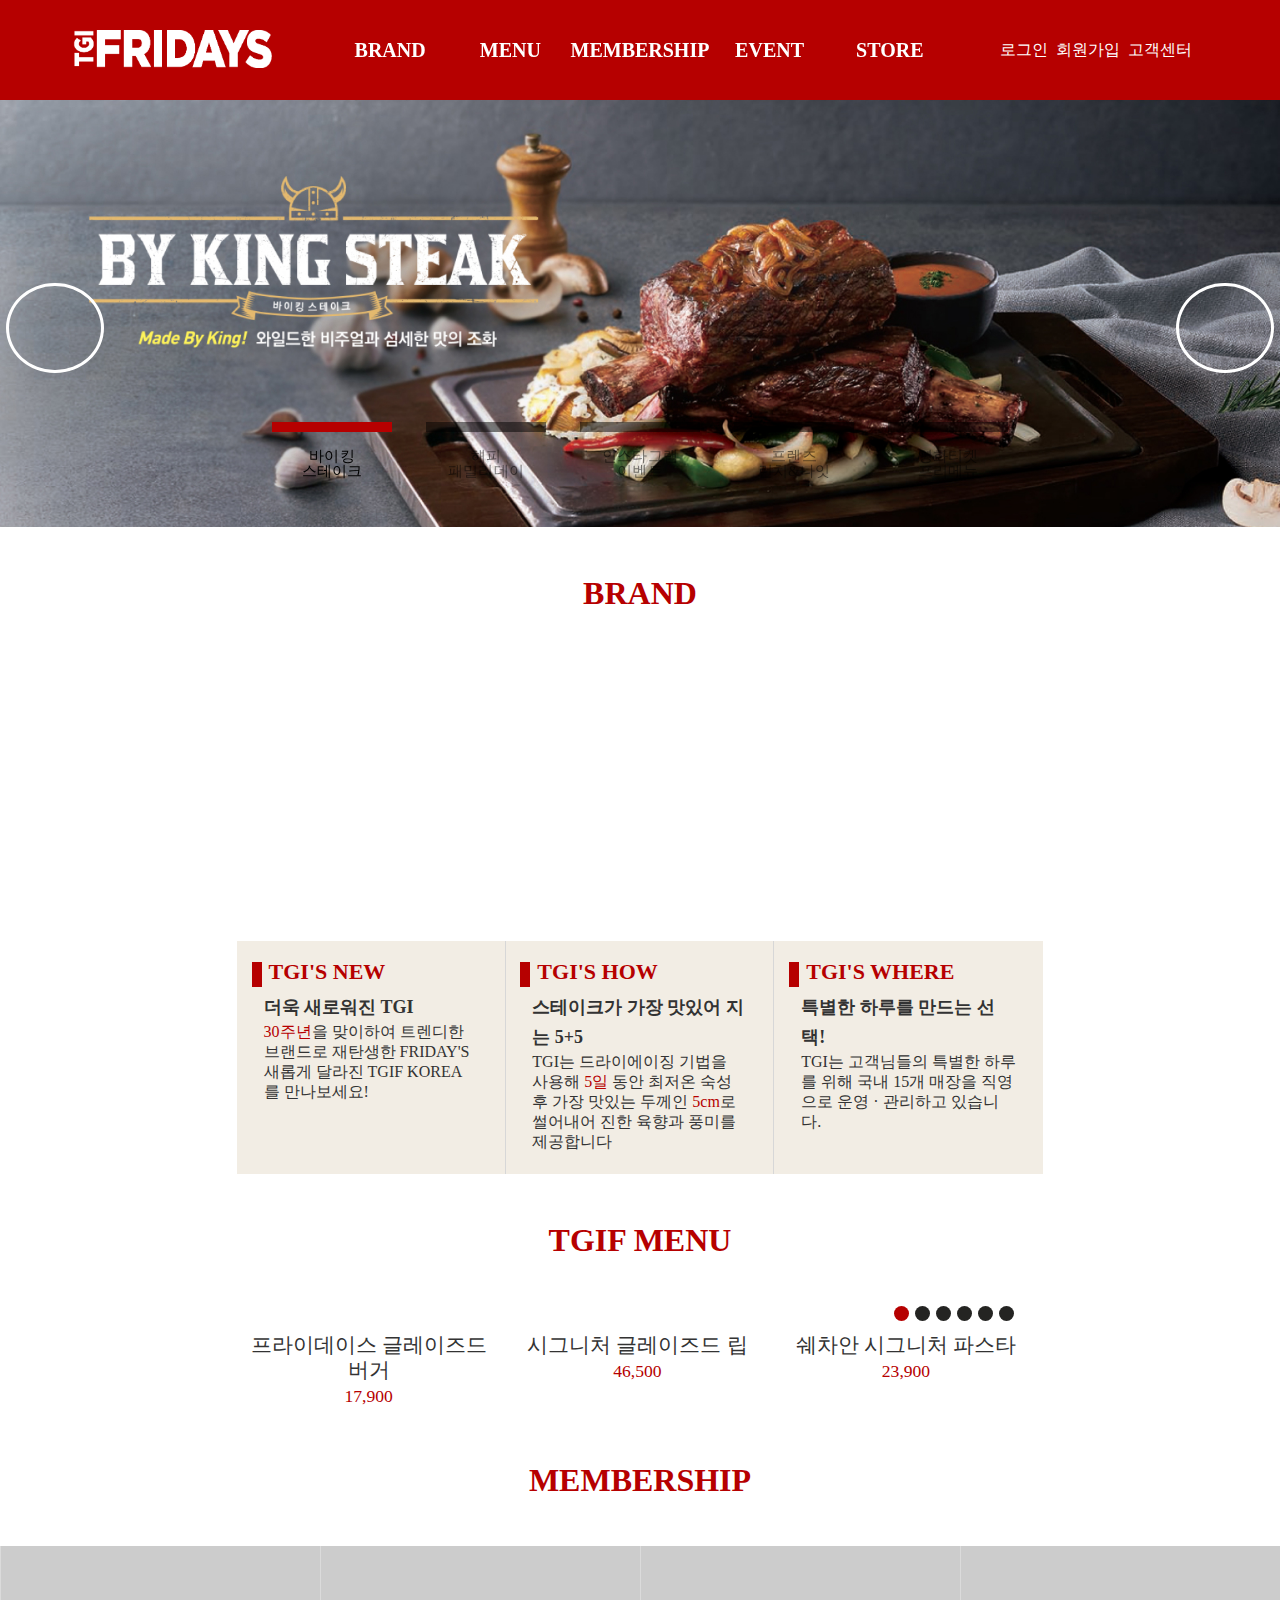
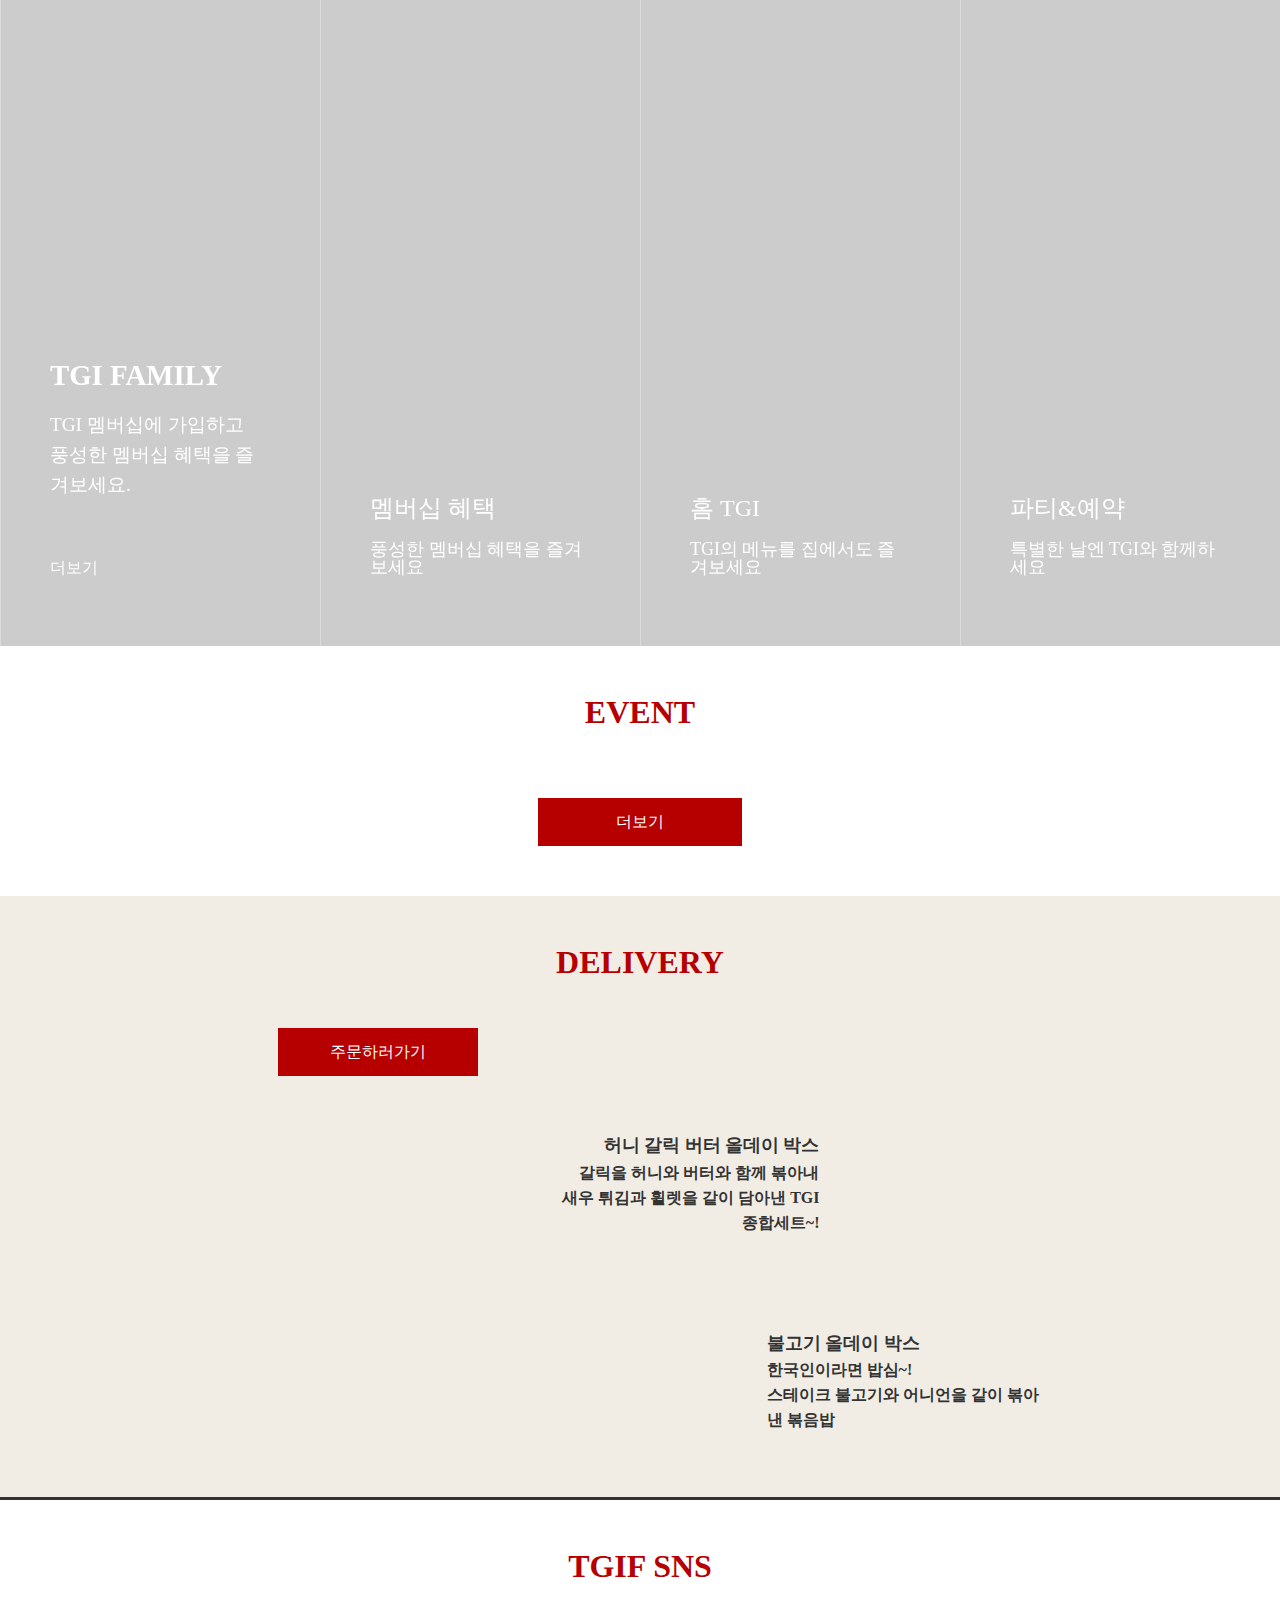
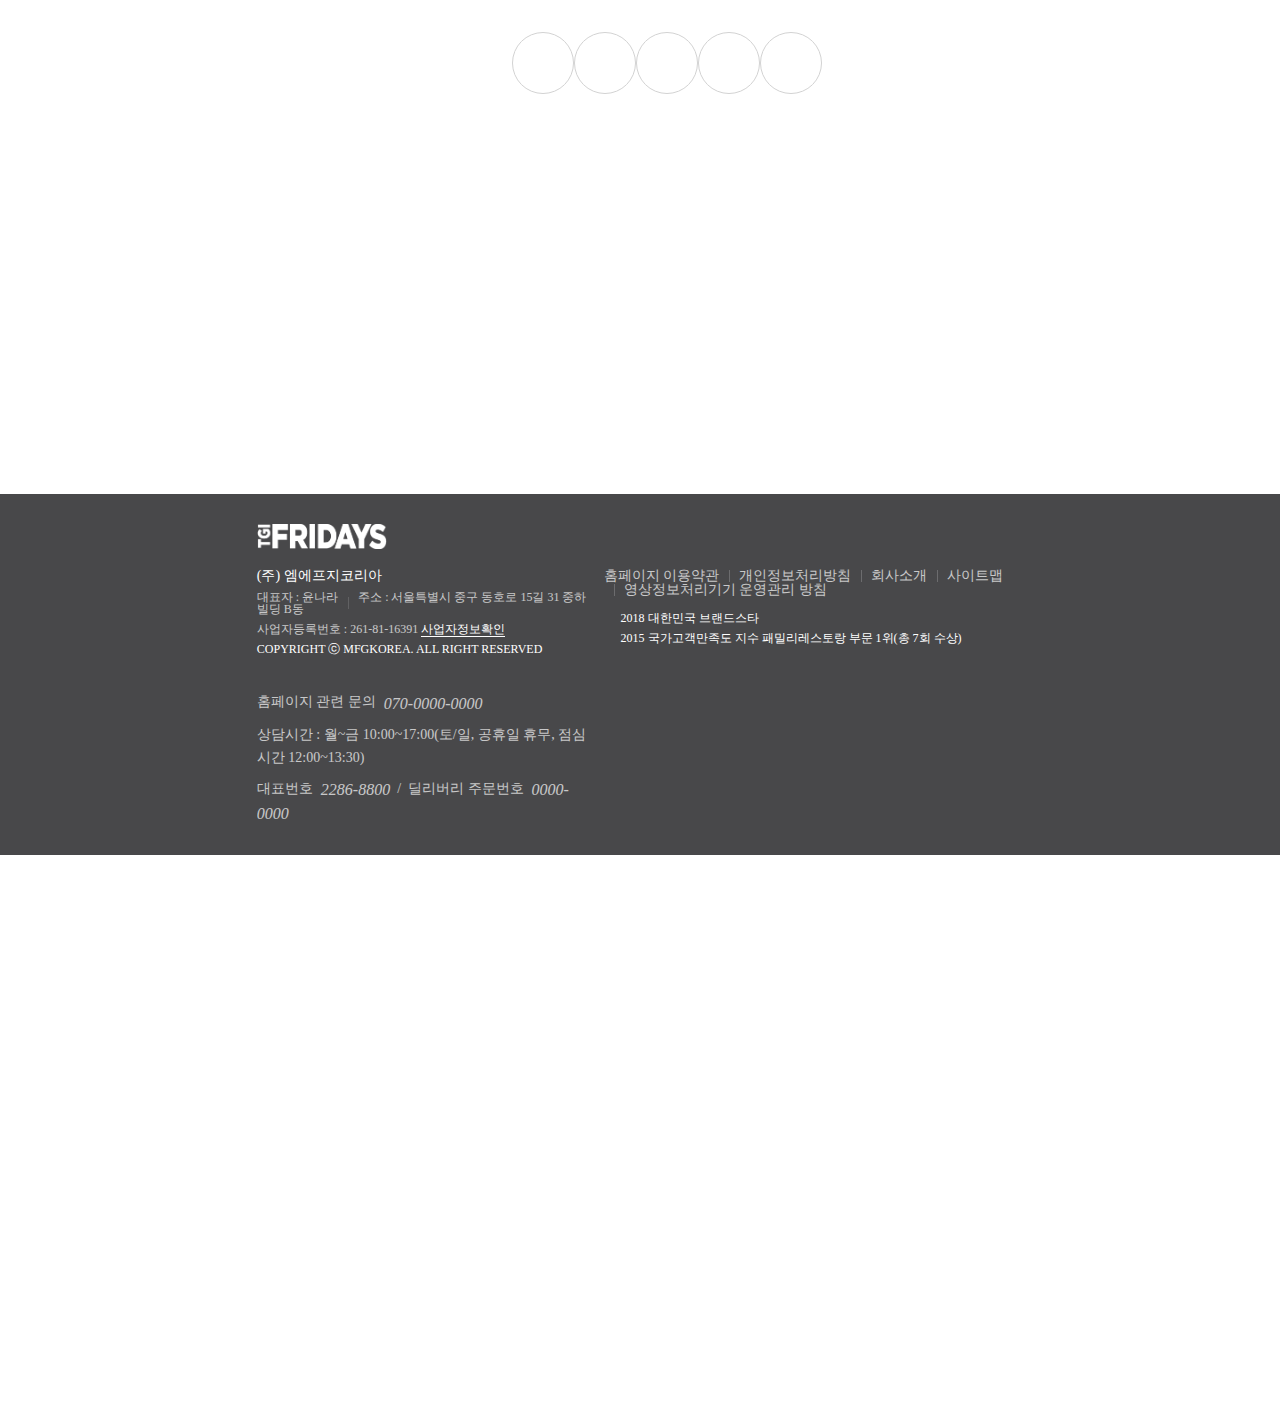
==== commit 816495c3: "TGI" ====
--- a/index.html
+++ b/index.html
@@ -8,18 +8,18 @@
   <title>TGI Friday's</title>
 
   <!-- 파비콘 -->
-  <link rel="shortcut icon" type="image/x-icon" href="../img/favicon.ico">
+  <link rel="shortcut icon" type="image/x-icon" href="img/favicon.ico">
 
   <!-- 초기화 서식 -->
-  <link rel="stylesheet" href="../css/reset.css" type="text/css">
+  <link rel="stylesheet" href="css/reset.css" type="text/css">
   <!-- 공통 서식 -->
-  <link rel="stylesheet" href="../css/common.css" type="text/css">
+  <link rel="stylesheet" href="css/common.css" type="text/css">
   <!-- PC 서식 -->
-  <link rel="stylesheet" href="../css/pc.css" type="text/css">
+  <link rel="stylesheet" href="css/pc.css" type="text/css">
   <!-- 태블릿 서식-->
-  <link rel="stylesheet" href="../css/tablet.css" type="text/css">
+  <link rel="stylesheet" href="css/tablet.css" type="text/css">
   <!-- 모바일 서식-->
-  <link rel="stylesheet" href="../css/mobile.css" type="text/css">
+  <link rel="stylesheet" href="css/mobile.css" type="text/css">
 
   <!-- 폰트어썸 -->
   <link rel="stylesheet" href="https://cdnjs.cloudflare.com/ajax/libs/font-awesome/6.2.1/css/all.min.css">
@@ -30,7 +30,7 @@
   <script src="https://ajax.googleapis.com/ajax/libs/jquery/2.2.4/jquery.min.js"></script>
 
   <!-- 공통 스크립트(탑버튼) -->
-  <script src="../script/common.js" defer></script>
+  <script src="./script/common.js" defer></script>
   <!-- 메인 스크립트 -->
   <script src="./script/main.js" defer></script>
   <!-- 메인 슬라이드배너 스크립트 -->
@@ -65,9 +65,9 @@
                 <li><a href="#none" title="TGI 더 맛있게">TGI 더 맛있게</a></li>
               </ul>
             </li>
-            <li><a href="../menu/menu.html" title="MENU">MENU</a>
+            <li><a href="menu/menu.html" title="MENU">MENU</a>
               <ul class="sub">
-                <li><a href="../menu/menu.html" title="신메뉴">신메뉴</a></li>
+                <li><a href="menu/menu.html" title="신메뉴">신메뉴</a></li>
                 <li><a href="#none" title="DELIVERY">DELIVERY</a></li>
                 <li><a href="#none" title="런치세트">런치세트</a></li>
                 <li><a href="#none" title="">시그니처그릴</a></li>
@@ -106,8 +106,8 @@
         <!-- lnb -->
         <nav class="lnb">
           <ul>
-            <li><a href="../login/login.html" title="로그인">로그인</a></li>
-            <li><a href="../join/join.html" title="회원가입">회원가입</a></li>
+            <li><a href="log/n/login.html" title="로그인">로그인</a></li>
+            <li><a href="jog//join.html" title="회원가입">회원가입</a></li>
             <li><a href="#none" title="고객센터">고객센터</a></li>
             <li><label class="fas fa-search s_btn"></label></li>
           </ul>
@@ -256,7 +256,7 @@
         <div class="slide_box">
           <ul class="menu_slide">
             <li>
-              <a href="../menu/menu.html" title="메뉴 보러 가기">
+              <a href="meg//menu.html" title="메뉴 보러 가기">
                 <img src="./img/menu_slide_1.jpg" alt="프라이데이스 글레이즈드 버거">
                 <figcaption>
                   <p>프라이데이스<br>글레이즈드 버거<br><br><span>17,900</span></p>
@@ -266,7 +266,7 @@
             </li>
 
             <li>
-              <a href="../menu/menu.html" title="메뉴 보러 가기">
+              <a href="meg//menu.html" title="메뉴 보러 가기">
                 <img src="./img/menu_slide_2.jpg" alt="시그니처 글레이즈드 립">
                 <figcaption>
                   <p>시그니처<br>글레이즈드 립<br><br><span>46,500</span></p>
@@ -276,7 +276,7 @@
             </li>
 
             <li>
-              <a href="../menu/menu.html" title="메뉴슬라이드3">
+              <a href="meg//menu.html" title="메뉴슬라이드3">
                 <img src="./img/menu_slide_3.jpg" alt="쉐차안 시그니처 파스타">
                 <figcaption>
                   <p>쉐차안<br>시그니처 파스타<br><br><span>23,900</span></p>
@@ -286,7 +286,7 @@
             </li>
 
             <li>
-              <a href="../menu/menu.html" title="메뉴슬라이드4">
+              <a href="meg//menu.html" title="메뉴슬라이드4">
                 <img src="./img/menu_slide_4.jpg" alt="뉴욕 스트립 스테이크">
                 <figcaption>
                   <p>뉴욕 스트립<br>스테이크<br><br><span>39,900</span></p>
@@ -296,7 +296,7 @@
             </li>
 
             <li>
-              <a href="../menu/menu.html" title="메뉴슬라이드5">
+              <a href="meg//menu.html" title="메뉴슬라이드5">
                 <img src="./img/menu_slide_5.jpg" alt="휠렛 미뇽">
                 <figcaption>
                   <p>휠렛 미뇽<br><br><span>47,000</span></p>
@@ -306,7 +306,7 @@
             </li>
 
             <li>
-              <a href="../menu/menu.html" title="메뉴슬라이드6">
+              <a href="meg//menu.html" title="메뉴슬라이드6">
                 <img src="./img/menu_slide_6.jpg" alt="가든 샐러드">
                 <figcaption>
                   <p>가든 샐러드 플래터<br><br><span>18,800</span></p>
@@ -384,7 +384,7 @@
         <div class="d_wrap">
           <article class="d_left">
             <h3>주문</h3>
-            <a href="../menu/menu.html" title="주문페이지 바로가기" class="d_btn_img">
+            <a href="meg//menu.html" title="주문페이지 바로가기" class="d_btn_img">
               <img src="./img/mockup.png" alt="목업"></a>
 
             <a href="#none" title="딜리버리 바로가기">주문하러가기</a>
@@ -394,7 +394,7 @@
             <h3>도시락</h3>
             <ul>
               <li class="delibox deli_box1">
-                <a href="../menu/menu.html" title="딜리버리 바로가기">
+                <a href="meg//menu.html" title="딜리버리 바로가기">
                   <div class="d_list">
                     <dl>
                       <dt>허니 갈릭 버터 올데이 박스</dt>
@@ -408,7 +408,7 @@
               </li>
 
               <li class="delibox deli_box2">
-                <a href="../menu/menu.html" title="딜리버리바로가기">
+                <a href="meg//menu.html" title="딜리버리바로가기">
                   <img src="./img/d_menu01.png" alt="도시락2">
                   <div class="d_list">
                     <dl>
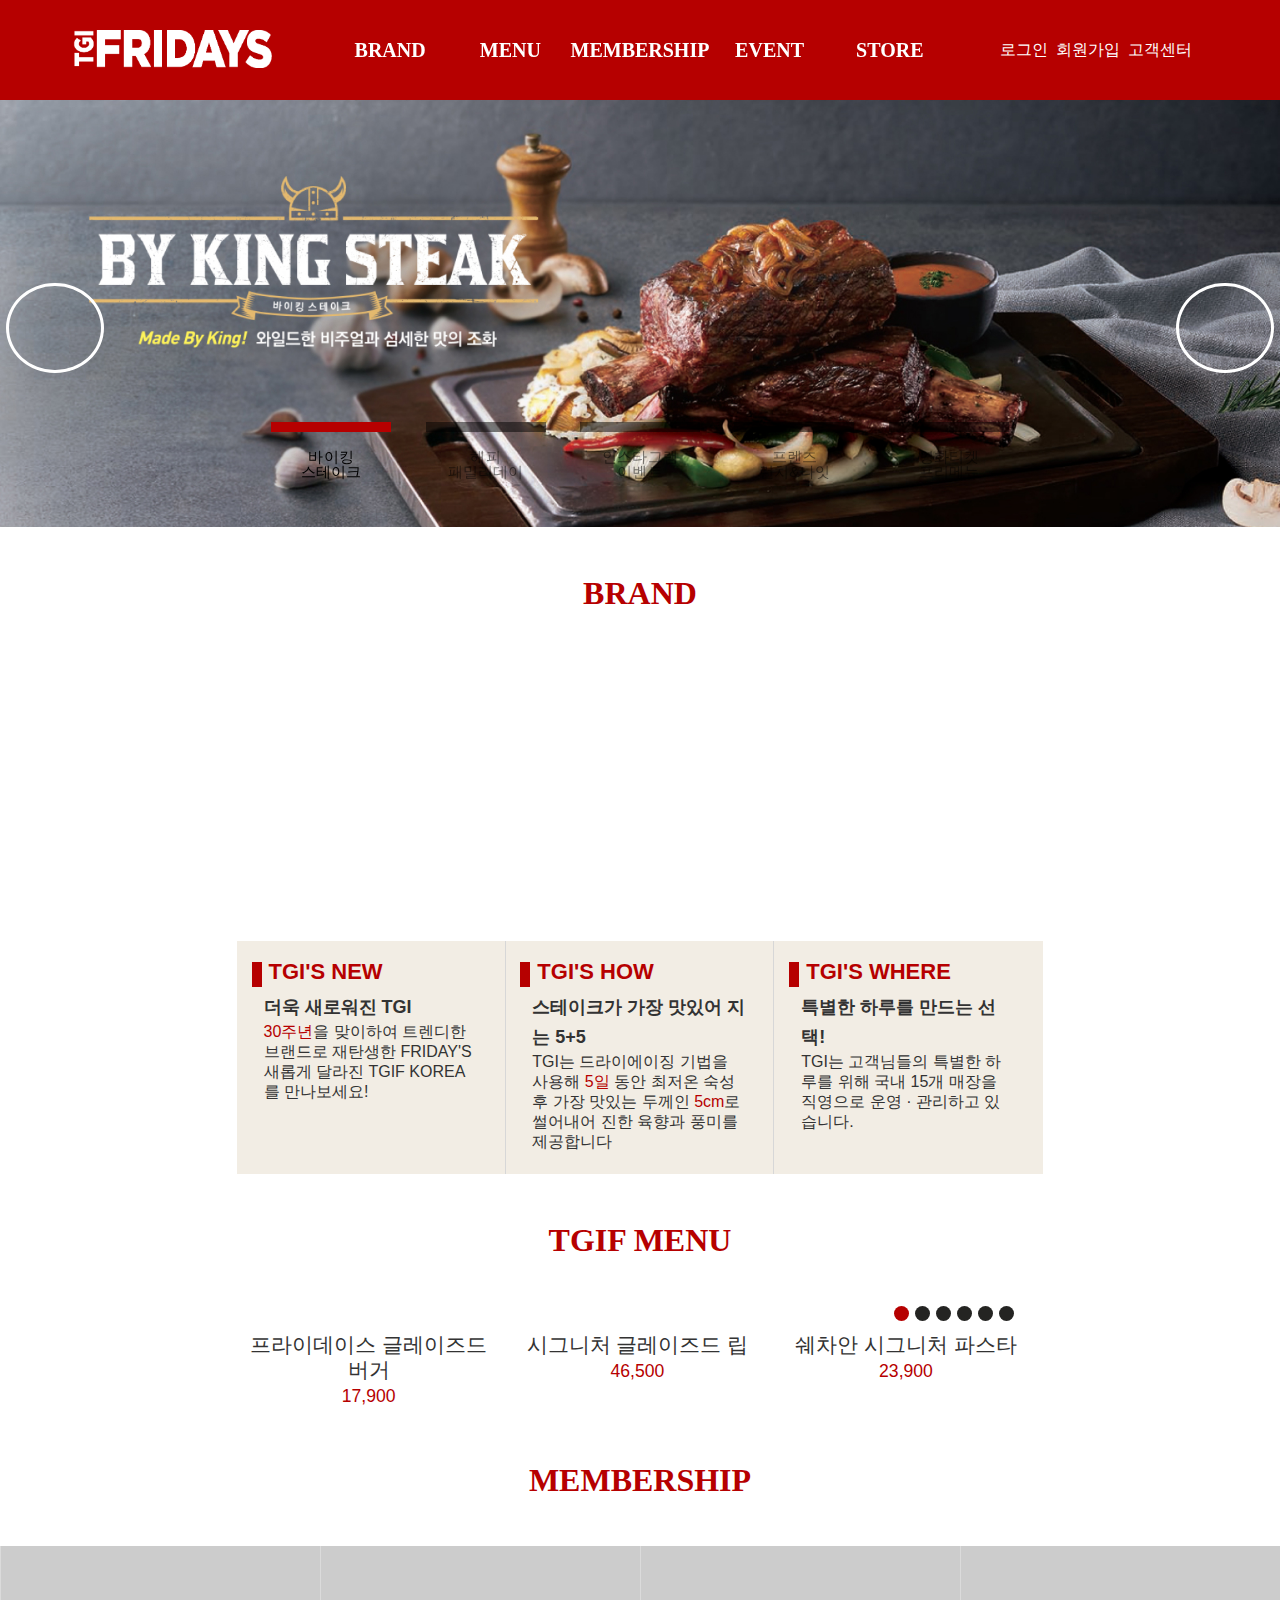
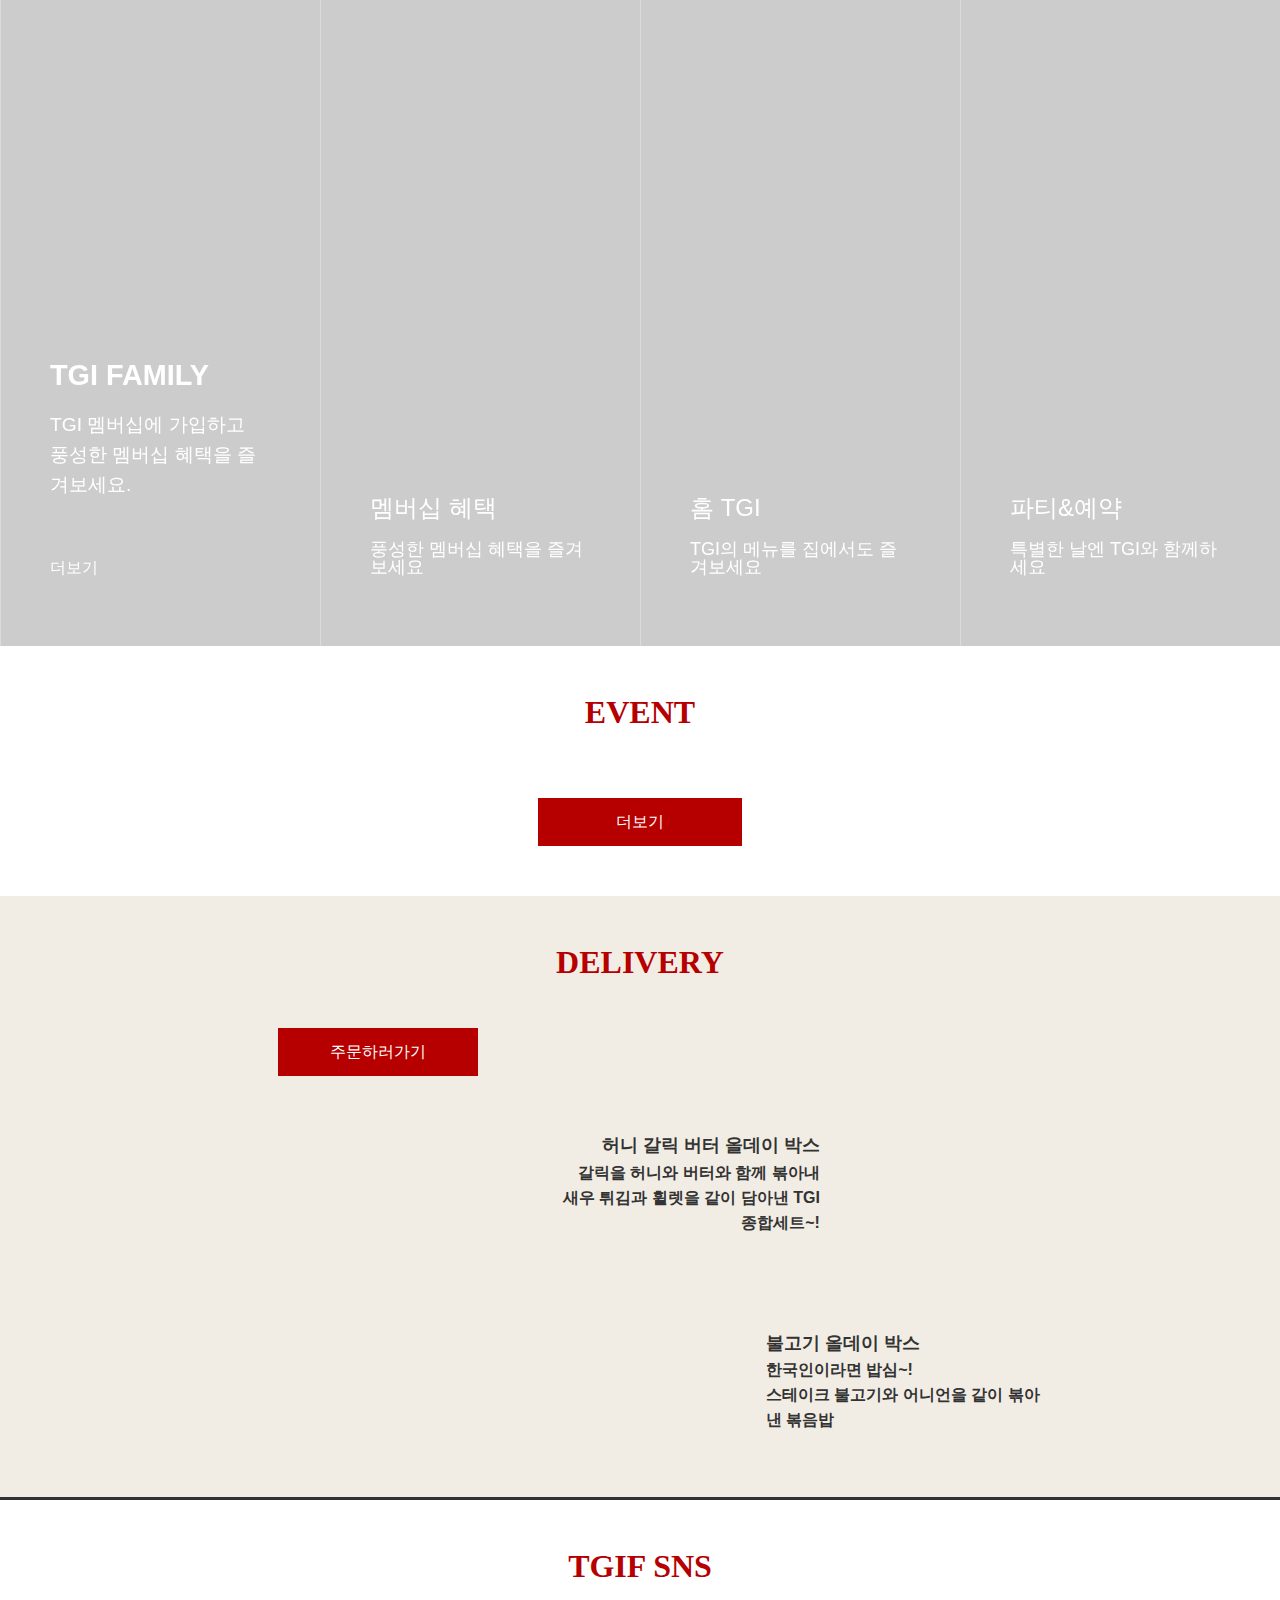
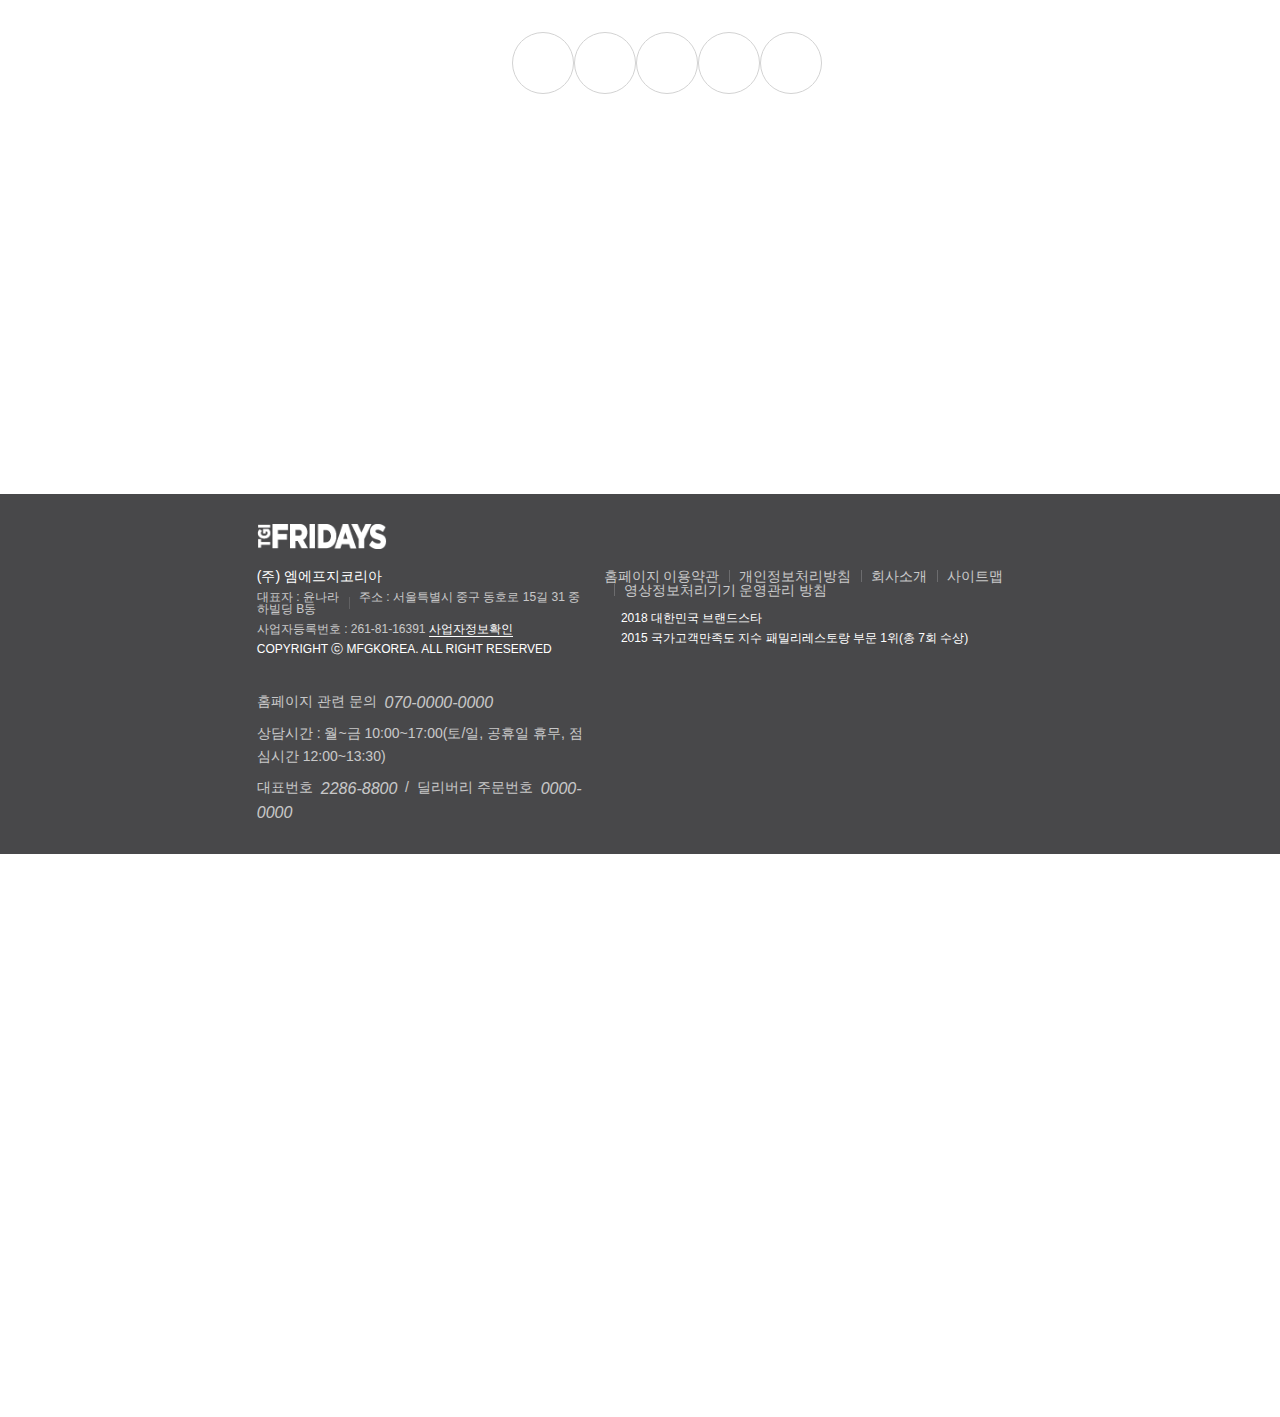
==== commit 963f6629: "TGI" ====
--- a/index.html
+++ b/index.html
@@ -65,9 +65,9 @@
                 <li><a href="#none" title="TGI 더 맛있게">TGI 더 맛있게</a></li>
               </ul>
             </li>
-            <li><a href="menu/menu.html" title="MENU">MENU</a>
+            <li><a href="./menu/menu.html" title="MENU">MENU</a>
               <ul class="sub">
-                <li><a href="menu/menu.html" title="신메뉴">신메뉴</a></li>
+                <li><a href="./menu/menu.html" title="신메뉴">신메뉴</a></li>
                 <li><a href="#none" title="DELIVERY">DELIVERY</a></li>
                 <li><a href="#none" title="런치세트">런치세트</a></li>
                 <li><a href="#none" title="">시그니처그릴</a></li>
@@ -106,8 +106,8 @@
         <!-- lnb -->
         <nav class="lnb">
           <ul>
-            <li><a href="log/n/login.html" title="로그인">로그인</a></li>
-            <li><a href="jog//join.html" title="회원가입">회원가입</a></li>
+            <li><a href="./login/login.html" title="로그인">로그인</a></li>
+            <li><a href="./join/join.html" title="회원가입">회원가입</a></li>
             <li><a href="#none" title="고객센터">고객센터</a></li>
             <li><label class="fas fa-search s_btn"></label></li>
           </ul>
@@ -256,7 +256,7 @@
         <div class="slide_box">
           <ul class="menu_slide">
             <li>
-              <a href="meg//menu.html" title="메뉴 보러 가기">
+              <a href="./menu/menu.html" title="메뉴 보러 가기">
                 <img src="./img/menu_slide_1.jpg" alt="프라이데이스 글레이즈드 버거">
                 <figcaption>
                   <p>프라이데이스<br>글레이즈드 버거<br><br><span>17,900</span></p>
@@ -266,7 +266,7 @@
             </li>
 
             <li>
-              <a href="meg//menu.html" title="메뉴 보러 가기">
+              <a href="./menu/menu.html" title="메뉴 보러 가기">
                 <img src="./img/menu_slide_2.jpg" alt="시그니처 글레이즈드 립">
                 <figcaption>
                   <p>시그니처<br>글레이즈드 립<br><br><span>46,500</span></p>
@@ -276,7 +276,7 @@
             </li>
 
             <li>
-              <a href="meg//menu.html" title="메뉴슬라이드3">
+              <a href="./menu/menu.html" title="메뉴슬라이드3">
                 <img src="./img/menu_slide_3.jpg" alt="쉐차안 시그니처 파스타">
                 <figcaption>
                   <p>쉐차안<br>시그니처 파스타<br><br><span>23,900</span></p>
@@ -286,7 +286,7 @@
             </li>
 
             <li>
-              <a href="meg//menu.html" title="메뉴슬라이드4">
+              <a href="./menu/menu.html" title="메뉴슬라이드4">
                 <img src="./img/menu_slide_4.jpg" alt="뉴욕 스트립 스테이크">
                 <figcaption>
                   <p>뉴욕 스트립<br>스테이크<br><br><span>39,900</span></p>
@@ -296,7 +296,7 @@
             </li>
 
             <li>
-              <a href="meg//menu.html" title="메뉴슬라이드5">
+              <a href="./menu/menu.html" title="메뉴슬라이드5">
                 <img src="./img/menu_slide_5.jpg" alt="휠렛 미뇽">
                 <figcaption>
                   <p>휠렛 미뇽<br><br><span>47,000</span></p>
@@ -306,7 +306,7 @@
             </li>
 
             <li>
-              <a href="meg//menu.html" title="메뉴슬라이드6">
+              <a href="./menu/menu.html" title="메뉴슬라이드6">
                 <img src="./img/menu_slide_6.jpg" alt="가든 샐러드">
                 <figcaption>
                   <p>가든 샐러드 플래터<br><br><span>18,800</span></p>
@@ -384,7 +384,7 @@
         <div class="d_wrap">
           <article class="d_left">
             <h3>주문</h3>
-            <a href="meg//menu.html" title="주문페이지 바로가기" class="d_btn_img">
+            <a href="./menu/menu.html" title="주문페이지 바로가기" class="d_btn_img">
               <img src="./img/mockup.png" alt="목업"></a>
 
             <a href="#none" title="딜리버리 바로가기">주문하러가기</a>
@@ -394,7 +394,7 @@
             <h3>도시락</h3>
             <ul>
               <li class="delibox deli_box1">
-                <a href="meg//menu.html" title="딜리버리 바로가기">
+                <a href="./menu/menu.html" title="딜리버리 바로가기">
                   <div class="d_list">
                     <dl>
                       <dt>허니 갈릭 버터 올데이 박스</dt>
@@ -408,7 +408,7 @@
               </li>
 
               <li class="delibox deli_box2">
-                <a href="meg//menu.html" title="딜리버리바로가기">
+                <a href="./menu/menu.html" title="딜리버리바로가기">
                   <img src="./img/d_menu01.png" alt="도시락2">
                   <div class="d_list">
                     <dl>
--- a/css/common.css
+++ b/css/common.css
@@ -1,17 +1,12 @@
 @charset "utf-8";
 
-@font-face {
-  font-family: 'Pretendard-Regular', 'Roboto';
-  src: url('https://cdn.jsdelivr.net/gh/Project-Noonnu/noonfonts_2107@1.1/Pretendard-Regular.woff') format('woff');
-  font-weight: 200, 400, 600;
-  font-style: normal;
-}
+@import url('https://webfontworld.github.io/pretendard/Pretendard.css');
 
 body {
   width: 100%;
   margin: 0 auto;
   color: #333;
-  font-family: 'Pretendard-Regular';
+  font-family: 'Pretendard', '맑은 고딕', sans-serif;
   overflow-x: hidden;
 }
 
